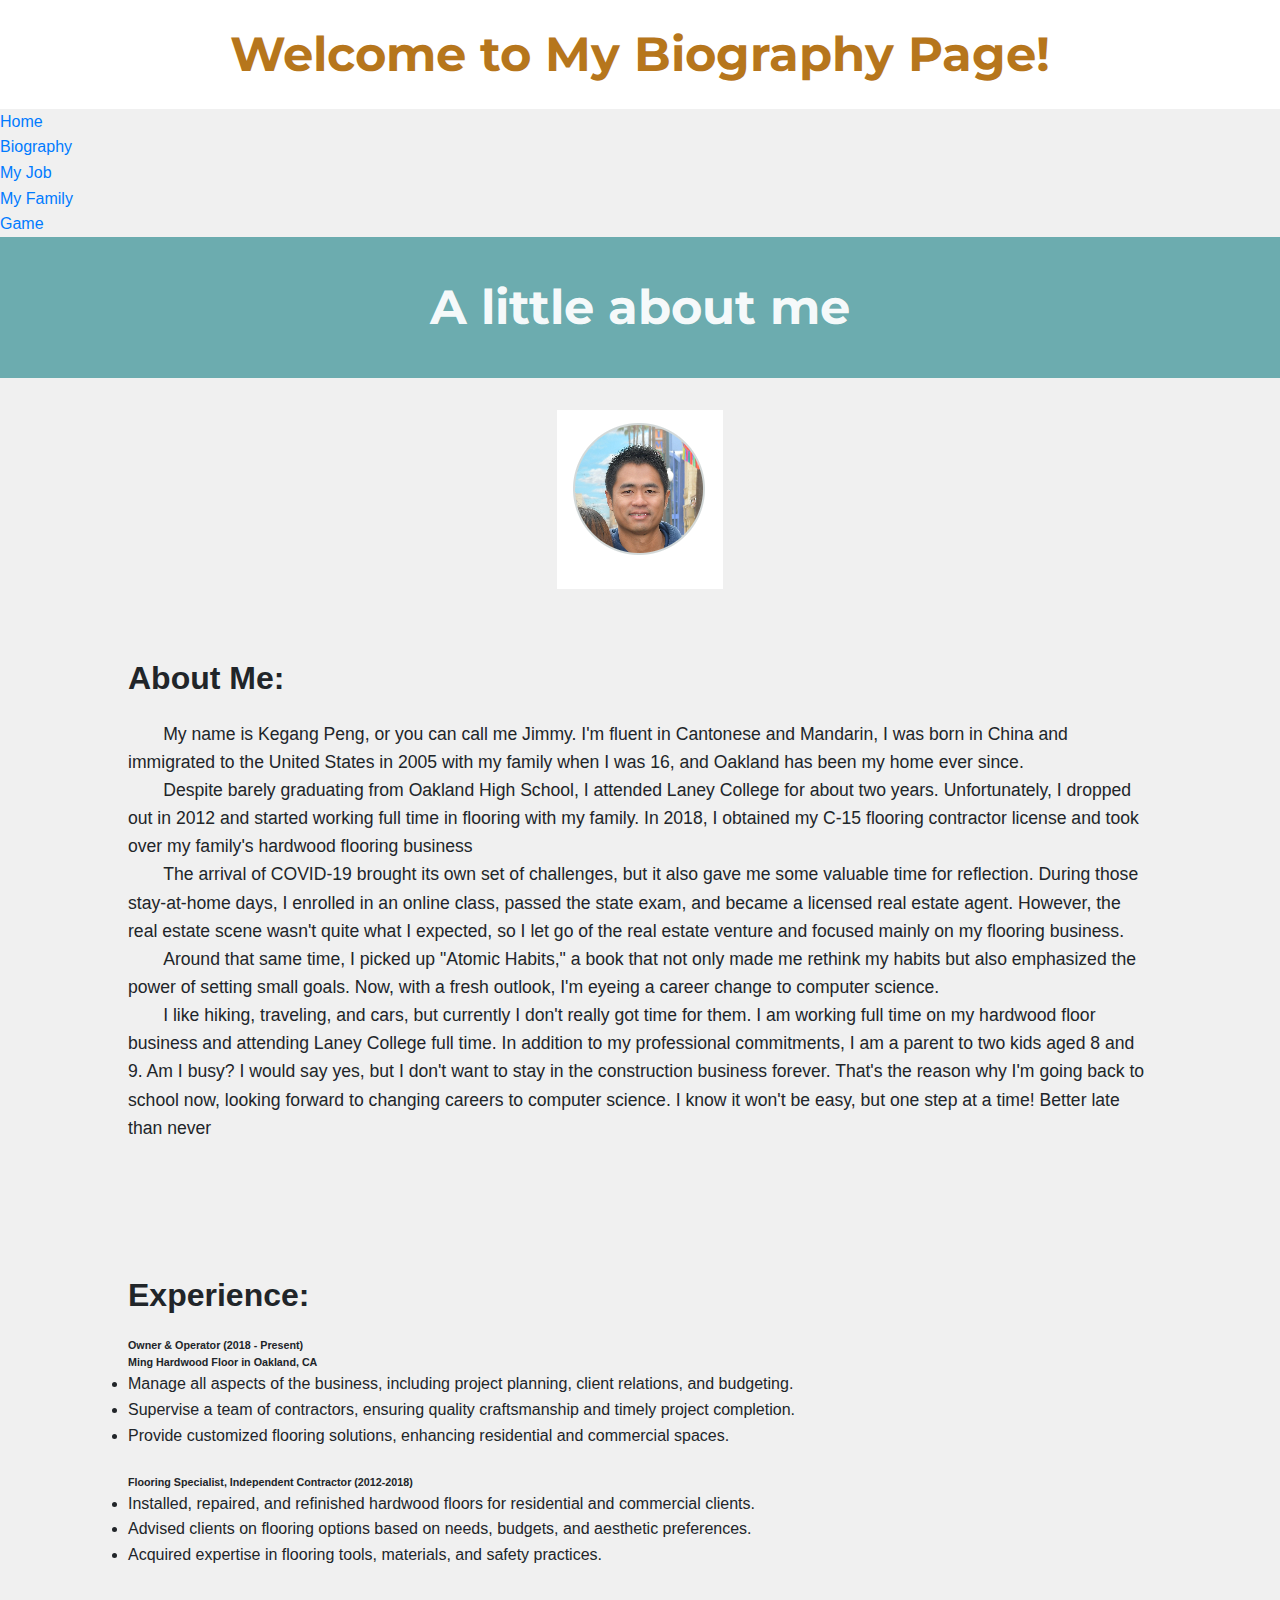
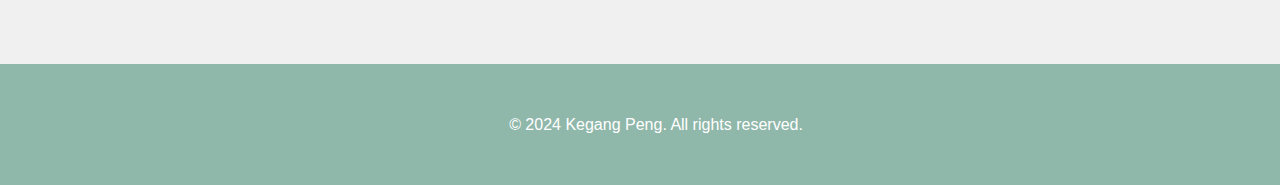
==== Installation.html @ 666d191d "fixing homepage" ====
<!DOCTYPE html>

<html lang="en">
    <head>
        <meta charset="utf-8">
        <meta name="viewport" content="width=device-width, initial-scale=1">

        <link href="https://cdn.jsdelivr.net/npm/bootstrap@5.2.3/dist/css/bootstrap.min.css" rel="stylesheet" integrity="sha384-rbsA2VBKQhggwzxH7pPCaAqO46MgnOM80zW1RWuH61DGLwZJEdK2Kadq2F9CUG65" crossorigin="anonymous">
        <script src="https://cdn.jsdelivr.net/npm/bootstrap@5.2.3/dist/js/bootstrap.bundle.min.js" integrity="sha384-kenU1KFdBIe4zVF0s0G1M5b4hcpxyD9F7jL+jjXkk+Q2h455rYXK/7HAuoJl+0I4" crossorigin="anonymous"></script>
        <link href="styles.css" rel="stylesheet">
        <title>biography</title>

        <link href="https://fonts.googleapis.com/css2?family=Montserrat:wght@500&display=swap" rel="stylesheet">

    </head>
    <body>

        <h1 class="headerColor">Welcome to My Biography Page!</h1>


        <nav aria-label="breadcrumb">
            <ol class="breadcrumb">
                <li class="breadcrumb-item"><a href="index.html#">Home</a></li>
                <li class="breadcrumb-item"><a href="#">Biography</a></li>
                <li class="breadcrumb-item"><a href="myjob.html">My Job</a></li>
                <li class="breadcrumb-item"><a href="myfamily.html">My Family</a></li>
                <li class="breadcrumb-item"><a href="game.html">Game</a></li>
            </ol>
        </nav>


        <div class="biographyHeader">
            <h1>A little about me</h1>
        </div>


        <!-- <figure class="imagepostion">
            <img src="self.png" class="figure-img img-fluid rounded" alt="...">
            <figcaption class="figure-caption text-end">A caption for the lef image.</figcaption>
        </figure> -->
        <div class="imageposition">
            <img src="self.png" alt="...">
        </div>

        <section id="intro">
            <div class="container">
                <h2>About Me:</h2>
                <p>
                    My name is Kegang Peng, or you can call me Jimmy. I'm fluent in Cantonese and Mandarin, I was born in China and immigrated to the United States in 2005 with my family when I was 16, and Oakland has been my home ever since.
                </p>

                <p>
                    Despite barely graduating from Oakland High School, I attended Laney College for about two years. Unfortunately, I dropped out in 2012 and started working full time in flooring with my family. In 2018, I obtained my C-15 flooring contractor license and took over my family's hardwood flooring business
                </p>
                <p>
                    The arrival of COVID-19 brought its own set of challenges, but it also gave me some valuable time for reflection. During those stay-at-home days, I enrolled in an online class, passed the state exam, and became a licensed real estate agent. However, the real estate scene wasn't quite what I expected, so I let go of the real estate venture and focused mainly on my flooring business.
                </p>
                <p>
                    Around that same time, I picked up "Atomic Habits," a book that not only made me rethink my habits but also emphasized the power of setting small goals. Now, with a fresh outlook, I'm eyeing a career change to computer science.
                </p>
                <p>
                    I like hiking, traveling, and cars, but currently I don't really got time for them. I am working full time on my hardwood floor business and attending Laney College full time. In addition to my professional commitments, I am a parent to two kids aged 8 and 9. Am I busy? I would say yes, but I don't want to stay in the construction business forever. That's the reason why I'm going back to school now, looking forward to changing careers to computer science. I know it won't be easy, but one step at a time! Better late than never
                </p>
            </div>
        </section>
        
        <section id="intro">
            <div class="container">
                <h2>Experience:</h2>
                <h6>Owner & Operator (2018 - Present)</h6>
                <h6>Ming Hardwood Floor in Oakland, CA </h6>
                <li>Manage all aspects of the business, including project planning, client relations, and budgeting.</li>
                <li>Supervise a team of contractors, ensuring quality craftsmanship and timely project completion.</li>
                <li>Provide customized flooring solutions, enhancing residential and commercial spaces.</li>
                <br>
                <h6>Flooring Specialist, Independent Contractor (2012-2018)</h6>
                <li>Installed, repaired, and refinished hardwood floors for residential and commercial clients.</li>
                <li>Advised clients on flooring options based on needs, budgets, and aesthetic preferences.</li>
                <li>Acquired expertise in flooring tools, materials, and safety practices.</li>
            </div>
        </section>



    </body>
    <footer>
        <div class="container">
            <p>&copy; 2024 Kegang Peng. All rights reserved.</p>
        </div>
    </footer>
</html>
---- styles.css ----
body {
    background-color: #fff;
    color: #212529;
    font-size: 1rem;
    font-weight: 400;
    line-height: 1.5;
    margin: 0;
    text-align: left;
}



.container {
    margin-left: auto;
    margin-right: auto;
    padding-left: 15px;
    padding-right: 15px;
}

.header {
    background-color: #182f67;
    color: #fff;
    margin-bottom: 2rem;
    padding: 2rem 1rem;
    text-align: center;
}
.biographyHeader {
    background-color: #6cacaf;
    color: #fffffff4;
    margin-bottom: 2rem;
    padding: 2rem 1rem;
    text-align: center;
}

.section {
    padding: 0.5rem 2rem 1rem 2rem;
}

.section:hover {
    background-color: #f5f5f5;
    transition: color 2s ease-in-out, background-color 0.15s ease-in-out;
}

h1 {
    font-family: 'Montserrat', sans-serif;
    font-size: 48px;
}

button, input[type="submit"] {
    background-color: #d9edff;
    border: 1px solid transparent;
    border-radius: 0.25rem;
    font-size: 0.95rem;
    font-weight: 400;
    line-height: 1.5;
    padding: 0.375rem 0.75rem;
    text-align: center;
    transition: color 0.15s ease-in-out, background-color 0.15s ease-in-out, border-color 0.15s ease-in-out, box-shadow 0.15s ease-in-out;
    vertical-align: middle;
}


input[type="text"] {
    line-height: 1.8;
    width: 25%;
}

input[type="text"]:hover {
    background-color: #f5f5f5;
    transition: color 2s ease-in-out, background-color 0.15s ease-in-out;
}

p
{
    text-indent: 2em;
    font-size: 1.2rem;
}


.imageposition {
    display: flex;                /* Enable Flexbox */
    justify-content: center;      /* Center horizontally */
    align-items: center;          /* Center vertically */
    width: 100%;                  /* Set width to full width */
}

.imageposition img {
    max-width: 100%;              /* Ensure the image does not overflow the container */
    height: auto;                 /* Maintain aspect ratio */
}

.video-container{
    display: flex;
    justify-content: center;
    /* align-item: center; */
}



/* Reset default browser styles */
* {
    margin: 0;
    padding: 0;
    box-sizing: border-box;
}

body {
    font-family: Arial, sans-serif;
    line-height: 1.6;
    background-color: #f0f0f0;
}

.headerColor{
    background-color: #fff;
    color: #b6761c;
    text-align: center;
    padding: 1rem 0;
}
header {
    /* background-color: #8fb7aa; */
    color: #fff;
    text-align: center;
    padding: 1rem 0;
}

header h1 {
    font-size: 2.5rem;
    margin-bottom: 0.5rem;
}

header p {
    font-size: 1.2rem;
    font-style: italic;
}

.freeestimate{
    width: 100%;
    margin: 0 auto;
    padding: 2rem 0;
    height: 300px;
    background-image: url(9.jpg);
    background-size:cover;
    /* background-repeat: no-repeat; */
    background-position: center;
    /* background-attachment: fixed; */
  
}
.container {
    width: 80%;
    margin: 0 auto;
    padding: 2rem 0;
}

section {
    padding: 2rem 0;
}

section h2 {
    font-size: 2rem;
    margin-bottom: 1rem;
}

section p, section ul {
    font-size: 1.1rem;
}

ul {
    list-style-type: none;
}

footer {
    background-color: #8fb7aa;
    color: #fff;
    text-align: center;
    padding: 1rem 0;
    margin-top: 2rem;
}

footer p {
    font-size: 1rem;
}

a {
    color: #007bff; /* Link color */
    text-decoration: none;
}

a:hover {
    text-decoration: underline;
}
.center{
    display: flex;
    justify-content: center;
    align-items: center;
}
.scoretable{
    border: 1px solid rgb(240, 12, 27);
    margin-right: 10%;
}

#scoretable table, th, td {
    border:1px solid blue;
    padding: 3px;
    align-items: center;
    text-align: center;
}

#rock, #paper, #scissor{
    background-color:aquamarine;
}

#pc{
    background-color: rgb(245, 238, 148);
}

#expert{
    color: #9f7234;
    text-align: center;
}
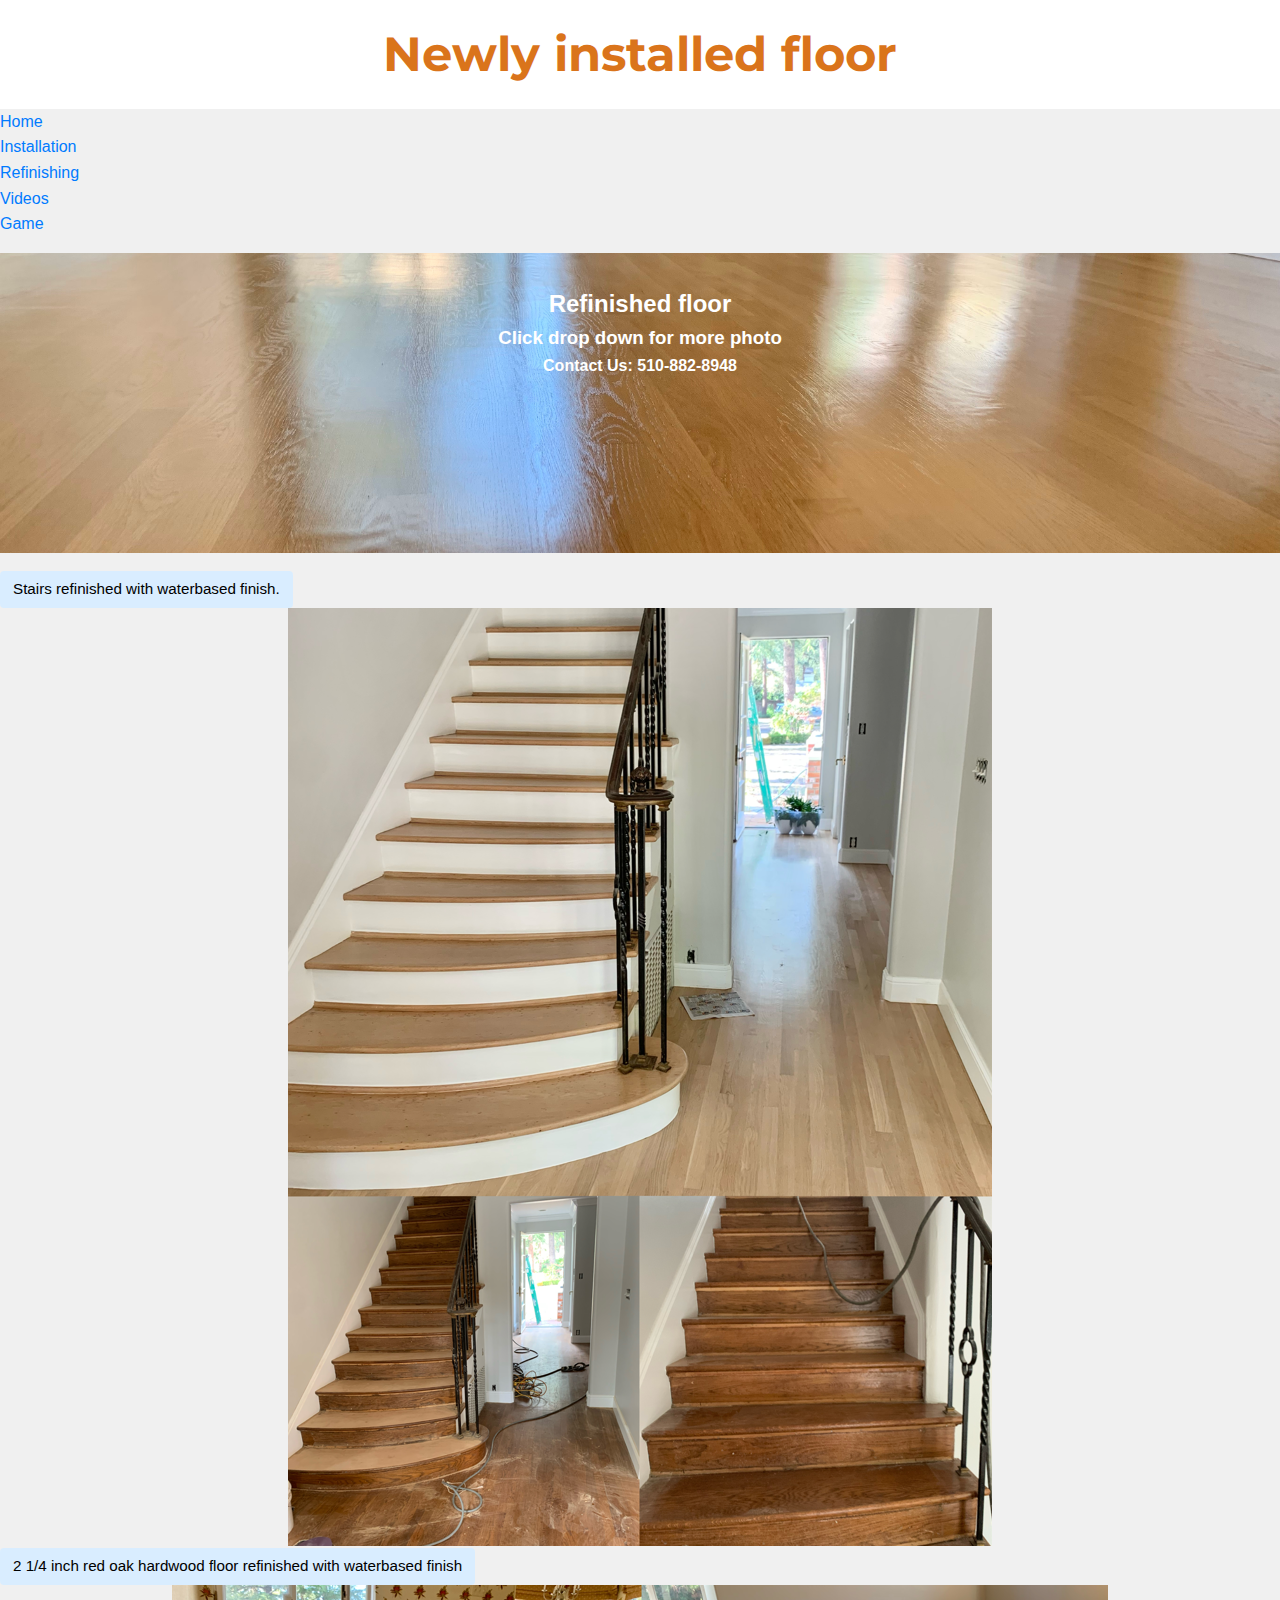
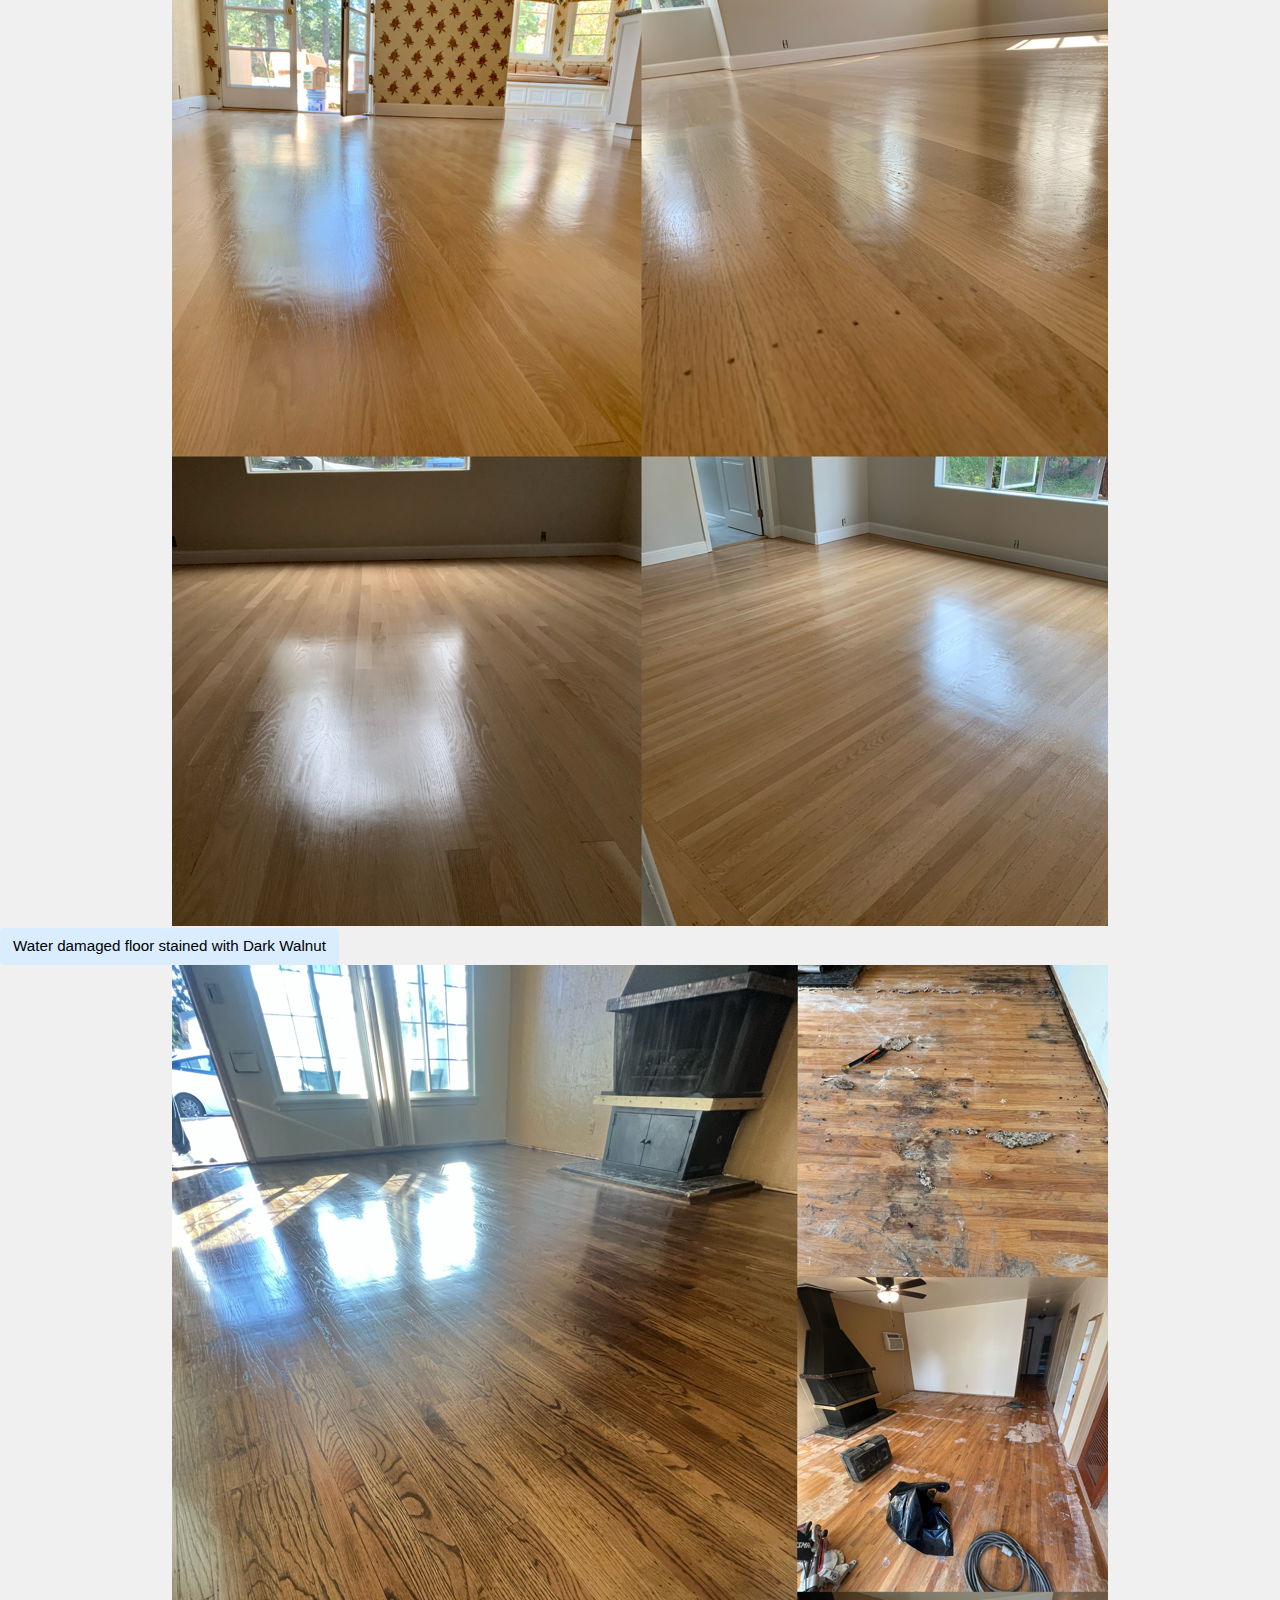
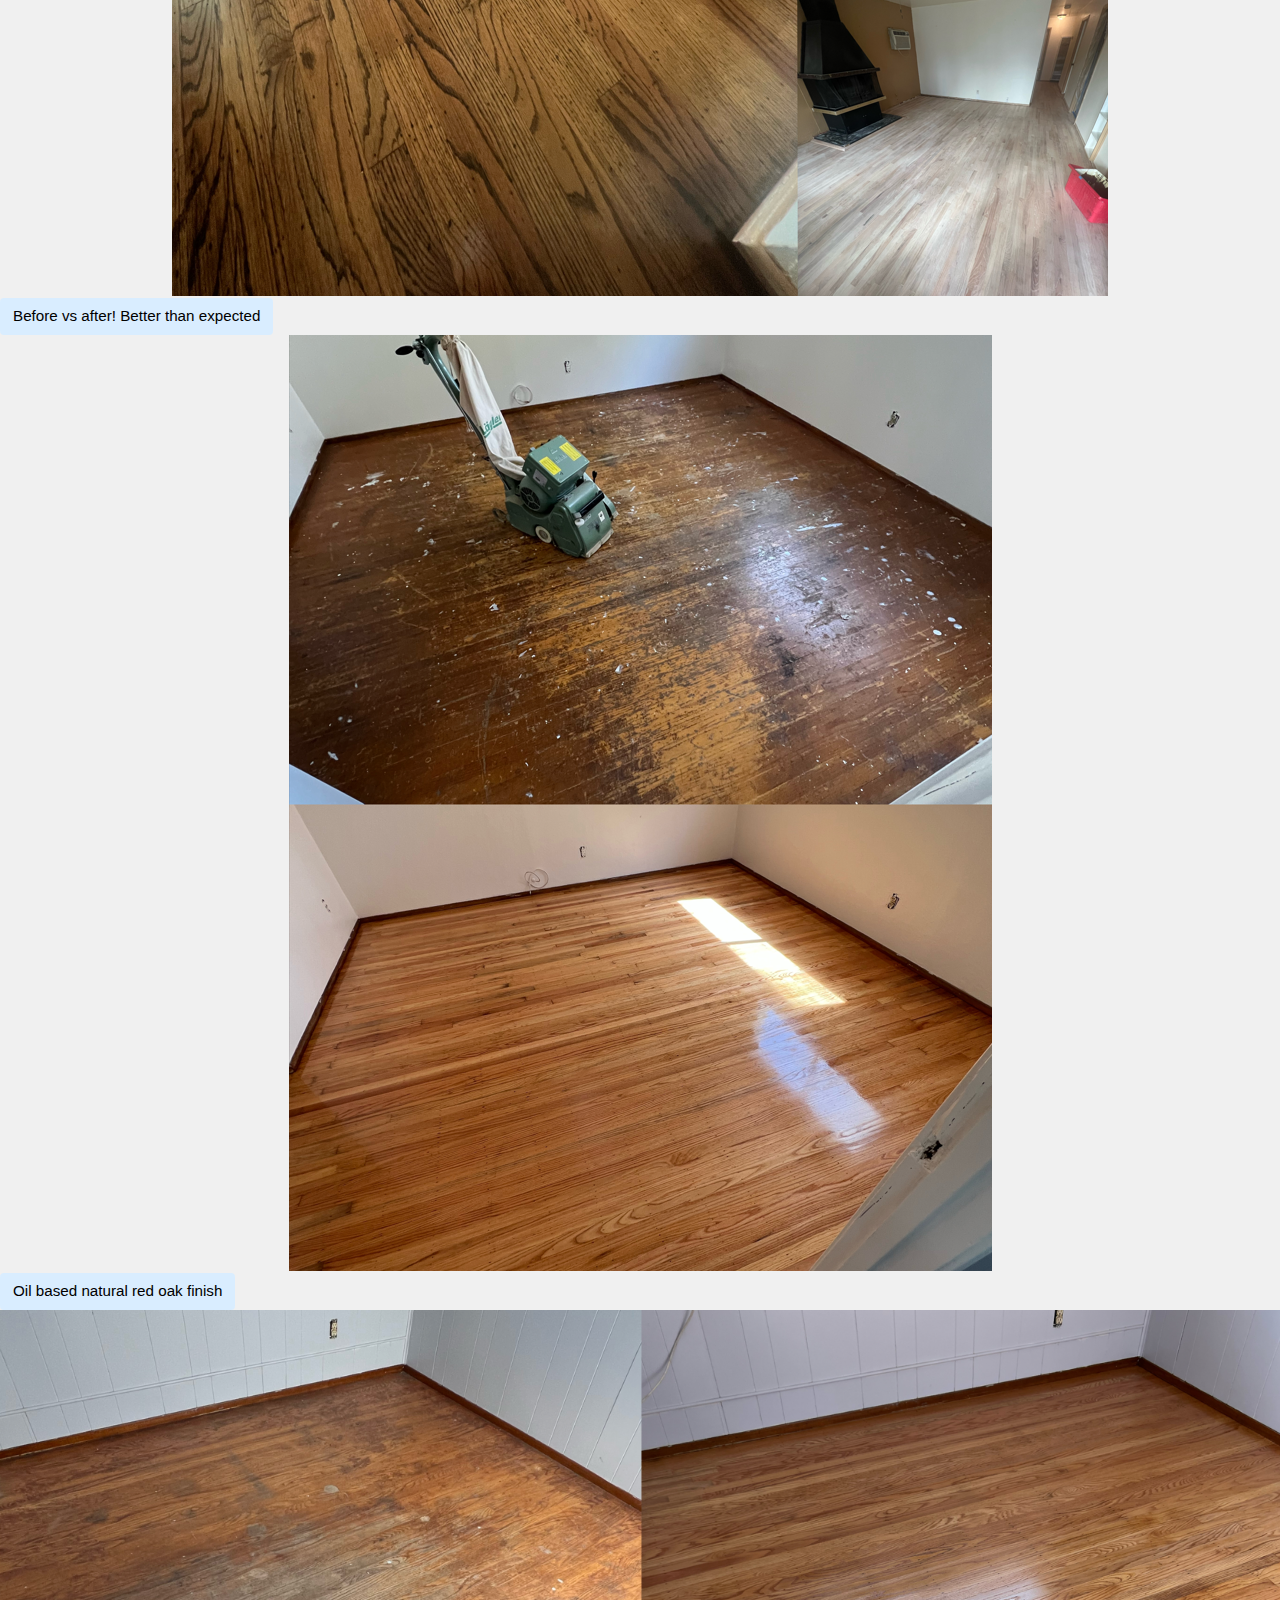
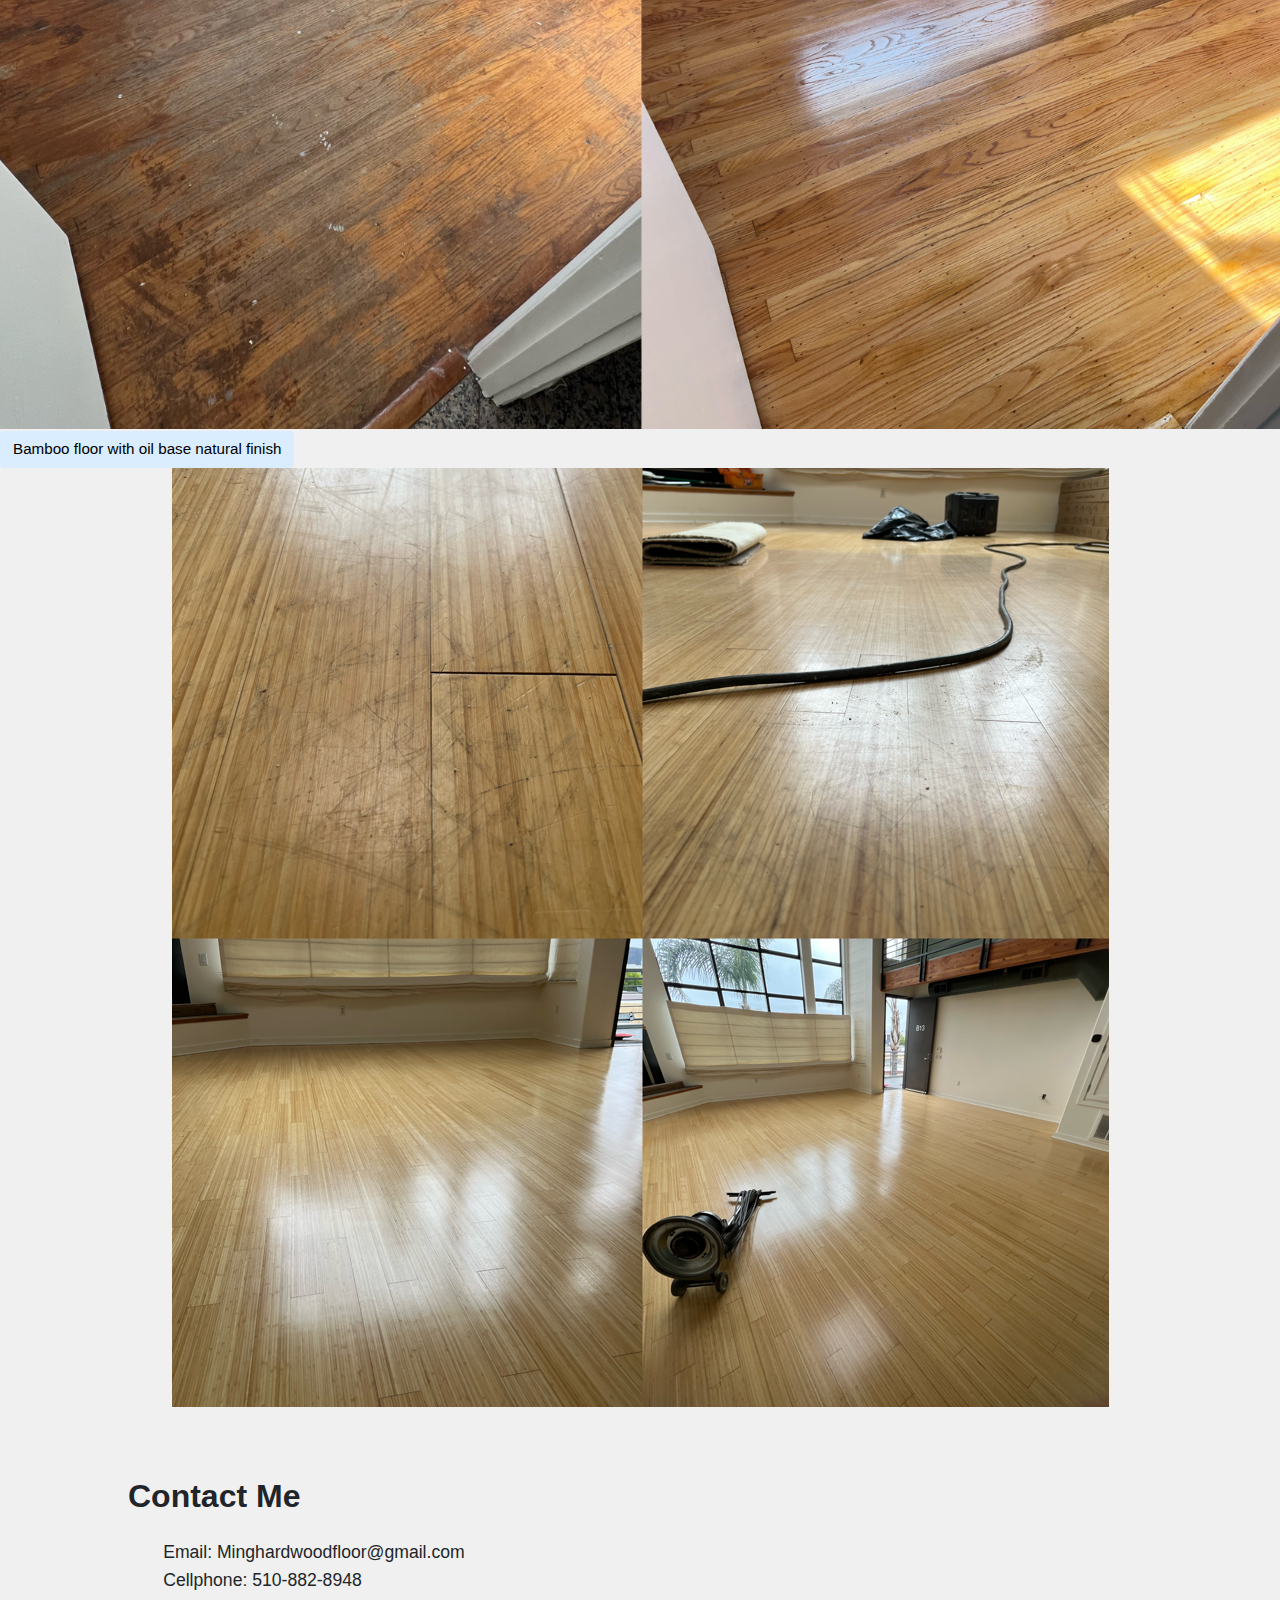
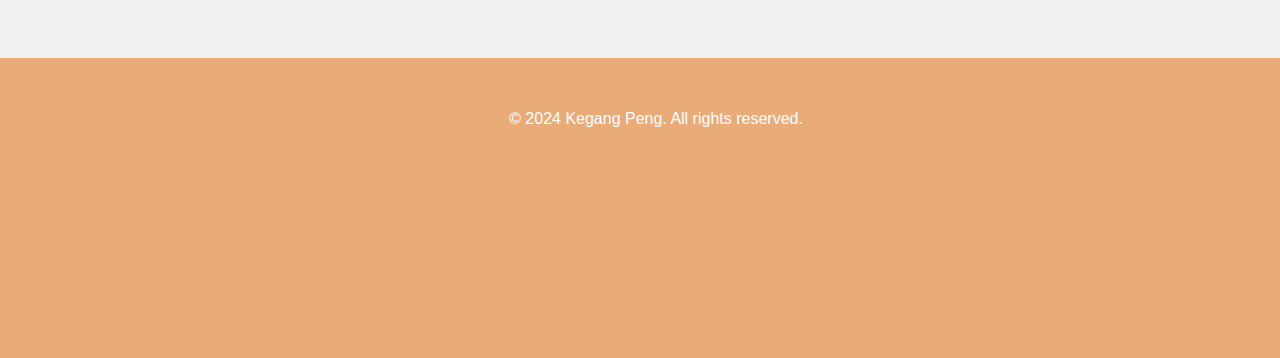
==== commit 71b87d3e: "fixing Install, refinish page" ====
--- a/Installation.html
+++ b/Installation.html
@@ -8,84 +8,140 @@
         <link href="https://cdn.jsdelivr.net/npm/bootstrap@5.2.3/dist/css/bootstrap.min.css" rel="stylesheet" integrity="sha384-rbsA2VBKQhggwzxH7pPCaAqO46MgnOM80zW1RWuH61DGLwZJEdK2Kadq2F9CUG65" crossorigin="anonymous">
         <script src="https://cdn.jsdelivr.net/npm/bootstrap@5.2.3/dist/js/bootstrap.bundle.min.js" integrity="sha384-kenU1KFdBIe4zVF0s0G1M5b4hcpxyD9F7jL+jjXkk+Q2h455rYXK/7HAuoJl+0I4" crossorigin="anonymous"></script>
         <link href="styles.css" rel="stylesheet">
-        <title>biography</title>
+        <title>Installation</title>
 
         <link href="https://fonts.googleapis.com/css2?family=Montserrat:wght@500&display=swap" rel="stylesheet">
 
     </head>
     <body>
 
-        <h1 class="headerColor">Welcome to My Biography Page!</h1>
+        <h1 class="headerColor">Newly installed floor</h1>
 
 
         <nav aria-label="breadcrumb">
             <ol class="breadcrumb">
-                <li class="breadcrumb-item"><a href="index.html#">Home</a></li>
-                <li class="breadcrumb-item"><a href="#">Biography</a></li>
-                <li class="breadcrumb-item"><a href="myjob.html">My Job</a></li>
-                <li class="breadcrumb-item"><a href="myfamily.html">My Family</a></li>
-                <li class="breadcrumb-item"><a href="game.html">Game</a></li>
+              <li class="breadcrumb-item"><a href="index.html#">Home</a></li>
+              <li class="breadcrumb-item"><a href="#">Installation</a></li>
+              <li class="breadcrumb-item"><a href="Refinishing.html">Refinishing</a></li>
+              <li class="breadcrumb-item"><a href="videos.html">Videos</a></li>
+              <li class="breadcrumb-item"><a href="game.html">Game</a></li>
             </ol>
         </nav>
 
+        <header>
+          <div class = "freeestimate">
+            <h2>Refinished floor</h2>
+            <h3>Click drop down for more photo</h3>
+            <h4>Contact Us: 510-882-8948</h4>
+          </div>
 
-        <div class="biographyHeader">
-            <h1>A little about me</h1>
-        </div>
+    </header>
+
+        <div class="accordion" id="accordionExample">
+            <div class="accordion-item">
+              <h2 class="accordion-header" id="headingOne">
+                <button class="accordion-button" type="button" data-bs-toggle="collapse" data-bs-target="#collapseOne" aria-expanded="true" aria-controls="collapseOne">
+                  Stairs refinished with waterbased finish.
+                </button>
+              </h2>
+              <div id="collapseOne" class="accordion-collapse collapse show" aria-labelledby="headingOne" data-bs-parent="#accordionExample">
+                <div class="accordion-body">
+                    <div class="imageposition">
+                        <img src="6.png" alt="...">
+                    </div>
+                </div>
+              </div>
+            </div>
+            <div class="accordion-item">
+              <h2 class="accordion-header" id="headingTwo">
+                <button class="accordion-button collapsed" type="button" data-bs-toggle="collapse" data-bs-target="#collapseTwo" aria-expanded="false" aria-controls="collapseTwo">
+                  2 1/4 inch red oak hardwood floor refinished with waterbased finish
+                </button>
+              </h2>
+              <div id="collapseTwo" class="accordion-collapse collapse" aria-labelledby="headingTwo" data-bs-parent="#accordionExample">
+                <div class="accordion-body">
+                    <div class="imageposition">
+                        <img src="5.png" alt="...">
+                    </div>
+                </div>
+              </div>
+            </div>
+            <div class="accordion-item">
+              <h2 class="accordion-header" id="headingThree">
+                <button class="accordion-button collapsed" type="button" data-bs-toggle="collapse" data-bs-target="#collapseThree" aria-expanded="false" aria-controls="collapseThree">
+                  Water damaged floor stained with Dark Walnut
+                </button>
+              </h2>
+              <div id="collapseThree" class="accordion-collapse collapse" aria-labelledby="headingThree" data-bs-parent="#accordionExample">
+                <div class="accordion-body">
+                    <div class="imageposition">
+                        <img src="4.png" alt="...">
+                    </div>
+                 </div>
+              </div>
+            </div>
+            <div class="accordion-item">
+                <h2 class="accordion-header" id="headingFour">
+                  <button class="accordion-button collapsed" type="button" data-bs-toggle="collapse" data-bs-target="#collapseFour" aria-expanded="false" aria-controls="collapseFour">
+                    Before vs after! Better than expected
+                  </button>
+                </h2>
+                <div id="collapseFour" class="accordion-collapse collapse" aria-labelledby="headingFour" data-bs-parent="#accordionExample">
+                  <div class="accordion-body">
+                      <div class="imageposition">
+                          <img src="3.png" alt="...">
+                      </div>
+                  </div>
+                </div>
+              </div>
+              <div class="accordion-item">
+                <h2 class="accordion-header" id="headingFive">
+                  <button class="accordion-button collapsed" type="button" data-bs-toggle="collapse" data-bs-target="#collapseFive" aria-expanded="false" aria-controls="collapseFive">
+                    Oil based natural red oak finish
+                  </button>
+                </h2>
+                <div id="collapseFive" class="accordion-collapse collapse" aria-labelledby="headingFive" data-bs-parent="#accordionExample">
+                  <div class="accordion-body">
+                      <div class="imageposition">
+                          <img src="2.png" alt="...">
+                      </div>
+                  </div>
+                </div>
+              </div>
+              <div class="accordion-item">
+                <h2 class="accordion-header" id="headingSix">
+                  <button class="accordion-button collapsed" type="button" data-bs-toggle="collapse" data-bs-target="#collapseSix" aria-expanded="false" aria-controls="collapseSix">
+                    Bamboo floor with oil base natural finish
+                  </button>
+                </h2>
+                <div id="collapseSix" class="accordion-collapse collapse" aria-labelledby="headingSix" data-bs-parent="#accordionExample">
+                  <div class="accordion-body">
+                      <div class="imageposition">
+                          <img src="1.png" alt="...">
+                      </div>
+                   </div>
+                </div>
+              </div>
+          </div>
 
 
-        <!-- <figure class="imagepostion">
-            <img src="self.png" class="figure-img img-fluid rounded" alt="...">
-            <figcaption class="figure-caption text-end">A caption for the lef image.</figcaption>
-        </figure> -->
-        <div class="imageposition">
-            <img src="self.png" alt="...">
-        </div>
-
-        <section id="intro">
-            <div class="container">
-                <h2>About Me:</h2>
-                <p>
-                    My name is Kegang Peng, or you can call me Jimmy. I'm fluent in Cantonese and Mandarin, I was born in China and immigrated to the United States in 2005 with my family when I was 16, and Oakland has been my home ever since.
-                </p>
-
-                <p>
-                    Despite barely graduating from Oakland High School, I attended Laney College for about two years. Unfortunately, I dropped out in 2012 and started working full time in flooring with my family. In 2018, I obtained my C-15 flooring contractor license and took over my family's hardwood flooring business
-                </p>
-                <p>
-                    The arrival of COVID-19 brought its own set of challenges, but it also gave me some valuable time for reflection. During those stay-at-home days, I enrolled in an online class, passed the state exam, and became a licensed real estate agent. However, the real estate scene wasn't quite what I expected, so I let go of the real estate venture and focused mainly on my flooring business.
-                </p>
-                <p>
-                    Around that same time, I picked up "Atomic Habits," a book that not only made me rethink my habits but also emphasized the power of setting small goals. Now, with a fresh outlook, I'm eyeing a career change to computer science.
-                </p>
-                <p>
-                    I like hiking, traveling, and cars, but currently I don't really got time for them. I am working full time on my hardwood floor business and attending Laney College full time. In addition to my professional commitments, I am a parent to two kids aged 8 and 9. Am I busy? I would say yes, but I don't want to stay in the construction business forever. That's the reason why I'm going back to school now, looking forward to changing careers to computer science. I know it won't be easy, but one step at a time! Better late than never
-                </p>
-            </div>
-        </section>
-        
-        <section id="intro">
-            <div class="container">
-                <h2>Experience:</h2>
-                <h6>Owner & Operator (2018 - Present)</h6>
-                <h6>Ming Hardwood Floor in Oakland, CA </h6>
-                <li>Manage all aspects of the business, including project planning, client relations, and budgeting.</li>
-                <li>Supervise a team of contractors, ensuring quality craftsmanship and timely project completion.</li>
-                <li>Provide customized flooring solutions, enhancing residential and commercial spaces.</li>
-                <br>
-                <h6>Flooring Specialist, Independent Contractor (2012-2018)</h6>
-                <li>Installed, repaired, and refinished hardwood floors for residential and commercial clients.</li>
-                <li>Advised clients on flooring options based on needs, budgets, and aesthetic preferences.</li>
-                <li>Acquired expertise in flooring tools, materials, and safety practices.</li>
-            </div>
-        </section>
-
-
+        <!-- <div class="imageposition">
+            <img src="1.png" alt="...">
+        </div> -->
+      <section id="contact">
+          <div class="container">
+            <h2>Contact Me</h2>
+            <p>Email: Minghardwoodfloor@gmail.com</p>
+            <p>Cellphone: 510-882-8948</p>
+          </div>
+      </section>
 
     </body>
+
     <footer>
-        <div class="container">
-            <p>&copy; 2024 Kegang Peng. All rights reserved.</p>
-        </div>
-    </footer>
+      <div class="container">
+          <p>&copy; 2024 Kegang Peng. All rights reserved.</p>
+      </div>
+  </footer>
+
 </html>
--- a/styles.css
+++ b/styles.css
@@ -25,7 +25,7 @@
     text-align: center;
 }
 .biographyHeader {
-    background-color: #6cacaf;
+    background-color: rgb(218, 116, 27);
     color: #fffffff4;
     margin-bottom: 2rem;
     padding: 2rem 1rem;
@@ -77,6 +77,7 @@
 }
 
 
+
 .imageposition {
     display: flex;                /* Enable Flexbox */
     justify-content: center;      /* Center horizontally */
@@ -87,50 +88,6 @@
 .imageposition img {
     max-width: 100%;              /* Ensure the image does not overflow the container */
     height: auto;                 /* Maintain aspect ratio */
-}
-
-.video-container{
-    display: flex;
-    justify-content: center;
-    /* align-item: center; */
-}
-
-
-
-/* Reset default browser styles */
-* {
-    margin: 0;
-    padding: 0;
-    box-sizing: border-box;
-}
-
-body {
-    font-family: Arial, sans-serif;
-    line-height: 1.6;
-    background-color: #f0f0f0;
-}
-
-.headerColor{
-    background-color: #fff;
-    color: #b6761c;
-    text-align: center;
-    padding: 1rem 0;
-}
-header {
-    /* background-color: #8fb7aa; */
-    color: #fff;
-    text-align: center;
-    padding: 1rem 0;
-}
-
-header h1 {
-    font-size: 2.5rem;
-    margin-bottom: 0.5rem;
-}
-
-header p {
-    font-size: 1.2rem;
-    font-style: italic;
 }
 
 .freeestimate{
@@ -145,6 +102,51 @@
     /* background-attachment: fixed; */
   
 }
+.video-container{
+    display: flex;
+    justify-content: center;
+    /* align-item: center; */
+}
+
+
+
+/* Reset default browser styles */
+* {
+    margin: 0;
+    padding: 0;
+    box-sizing: border-box;
+}
+
+body {
+    font-family: Arial, sans-serif;
+    line-height: 1.6;
+    background-color: #f0f0f0;
+}
+
+.headerColor{
+    background-color: #fff;
+    color: rgb(218, 116, 27);
+    text-align: center;
+    padding: 1rem 0;
+}
+header {
+    /* background-color: #8fb7aa; */
+    color: #fff;
+    text-align: center;
+    padding: 1rem 0;
+}
+
+header h1 {
+    font-size: 2.5rem;
+    margin-bottom: 0.5rem;
+}
+
+header p {
+    font-size: 1.2rem;
+    font-style: italic;
+}
+
+
 .container {
     width: 80%;
     margin: 0 auto;
@@ -169,11 +171,19 @@
 }
 
 footer {
-    background-color: #8fb7aa;
+    background-color: #e9ab78;
     color: #fff;
     text-align: center;
     padding: 1rem 0;
     margin-top: 2rem;
+
+    width: 100%;
+    margin: 0 auto;
+    height: 300px;
+    background-image: url(10.png);
+    background-size:cover;
+    /* background-repeat: no-repeat; */
+    background-position: center;
 }
 
 footer p {
@@ -214,6 +224,6 @@
 }
 
 #expert{
-    color: #9f7234;
-    text-align: center;
-}
+    color: rgb(218, 116, 27);
+    text-align: center;
+}
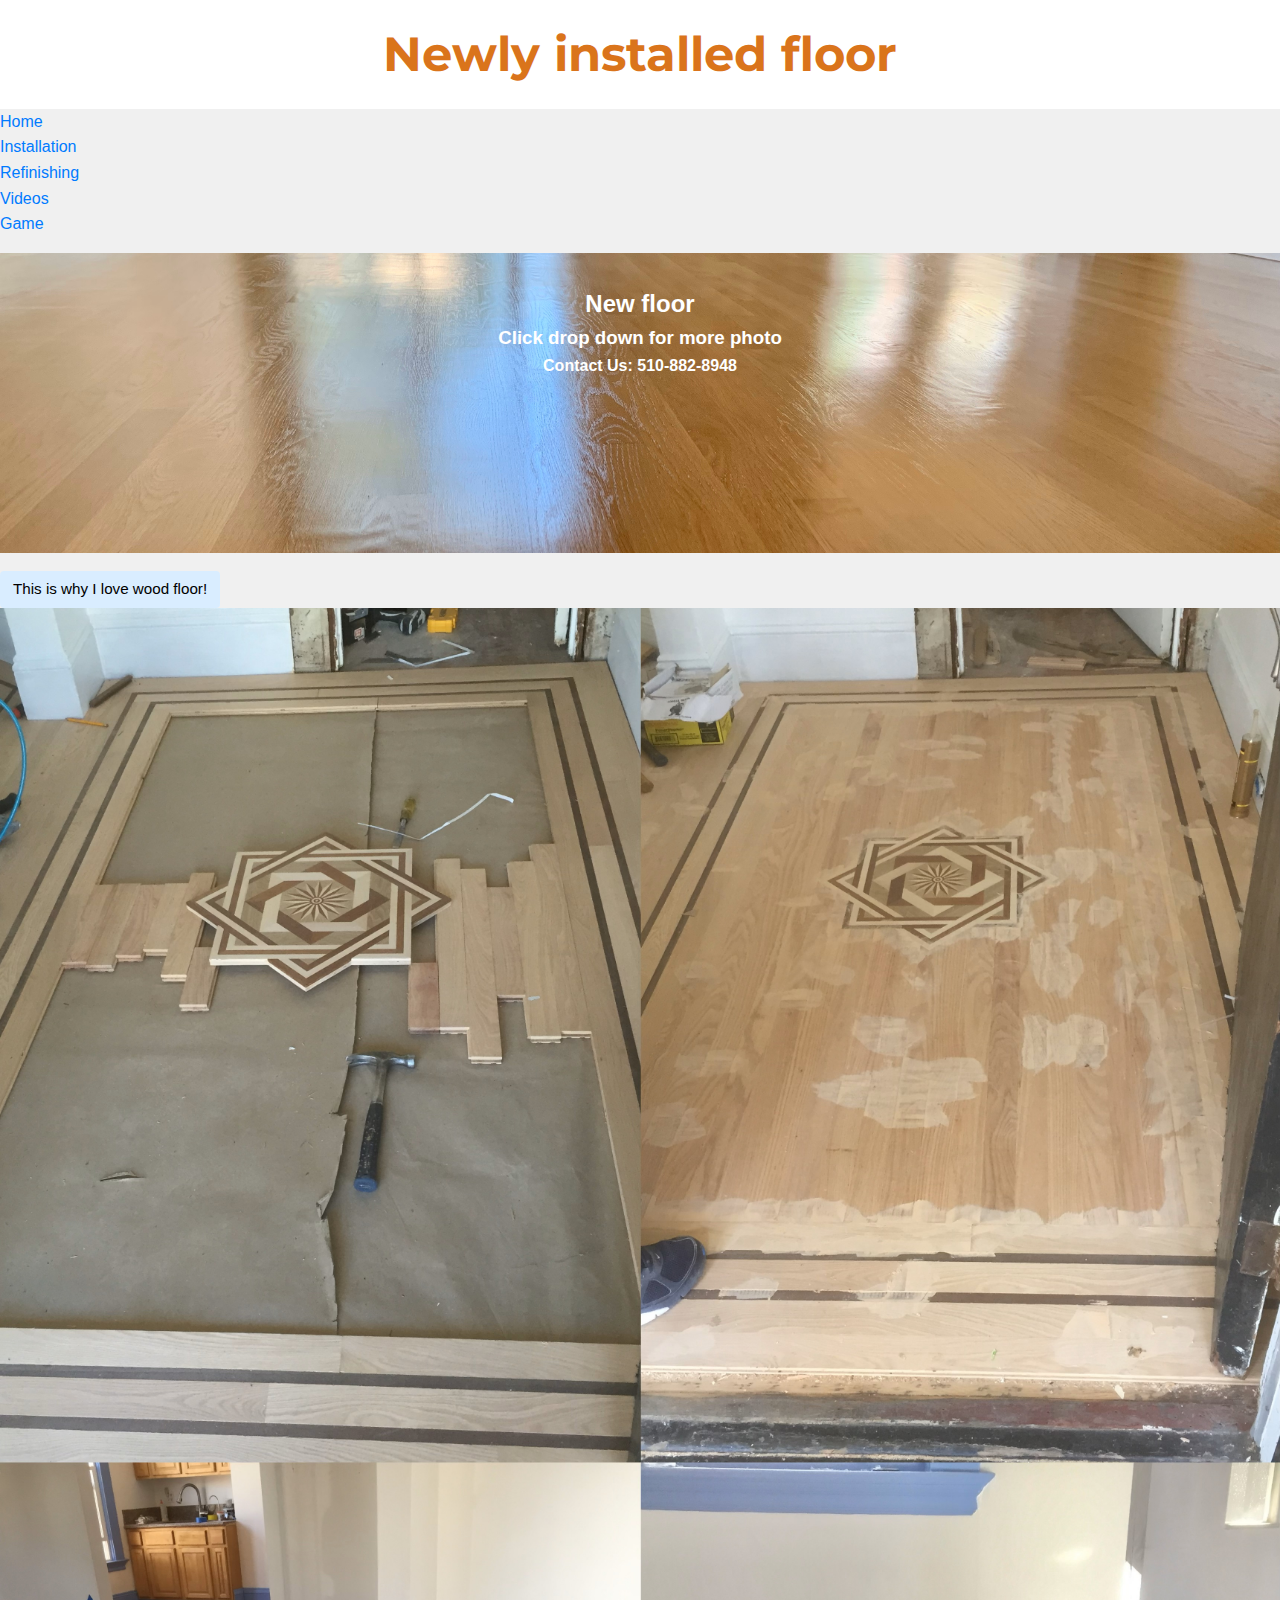
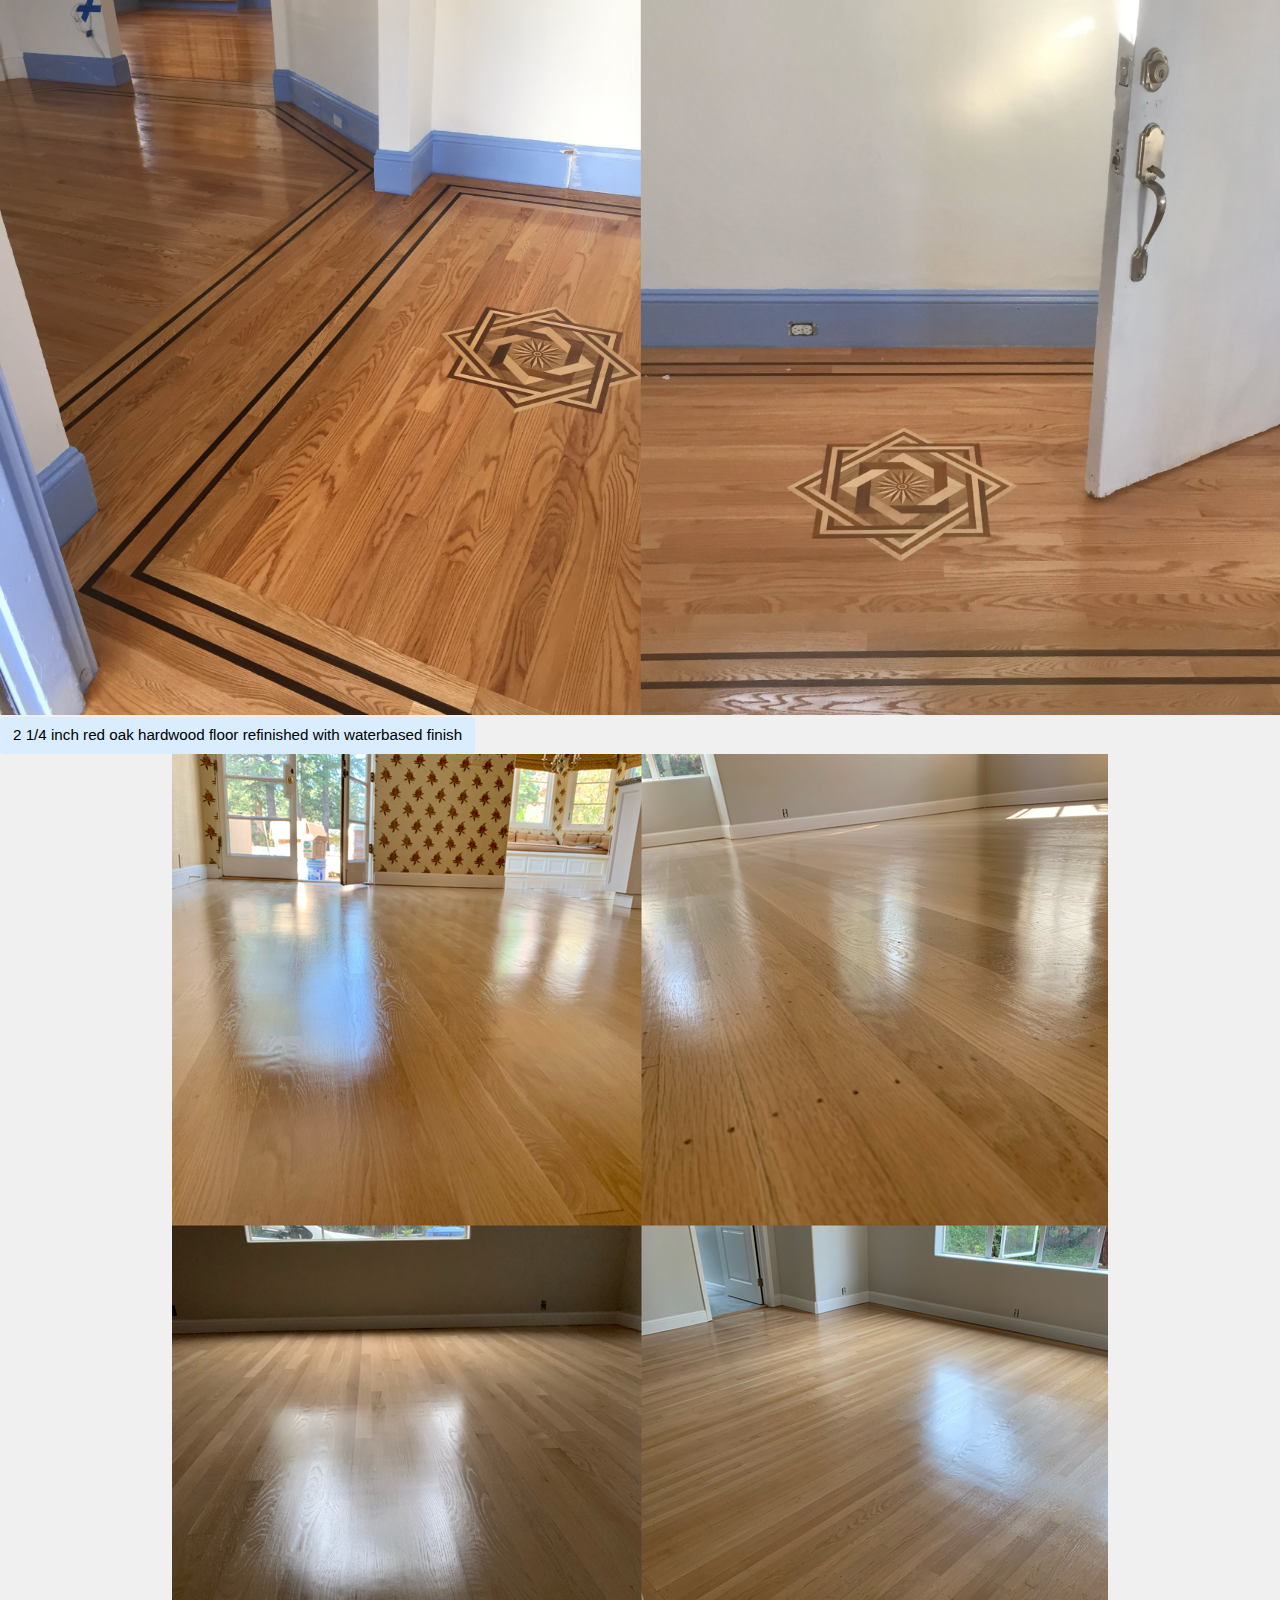
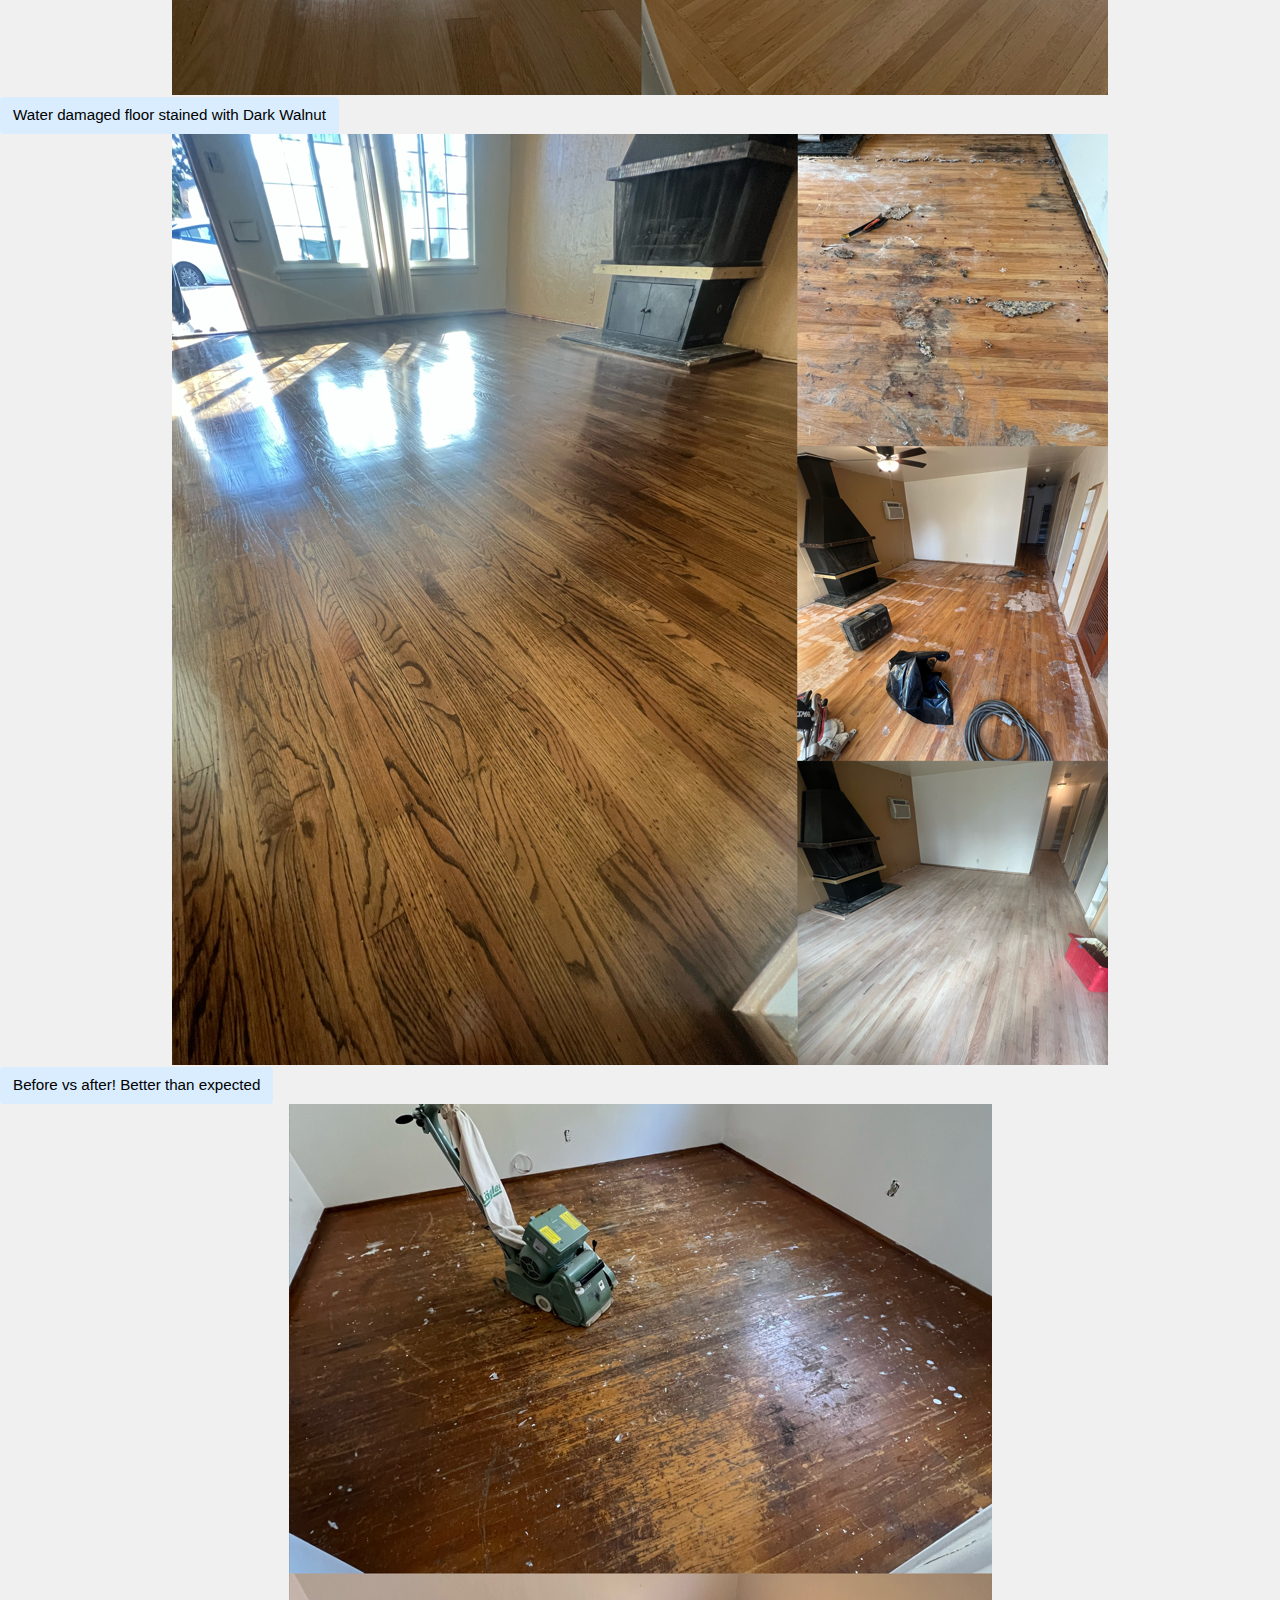
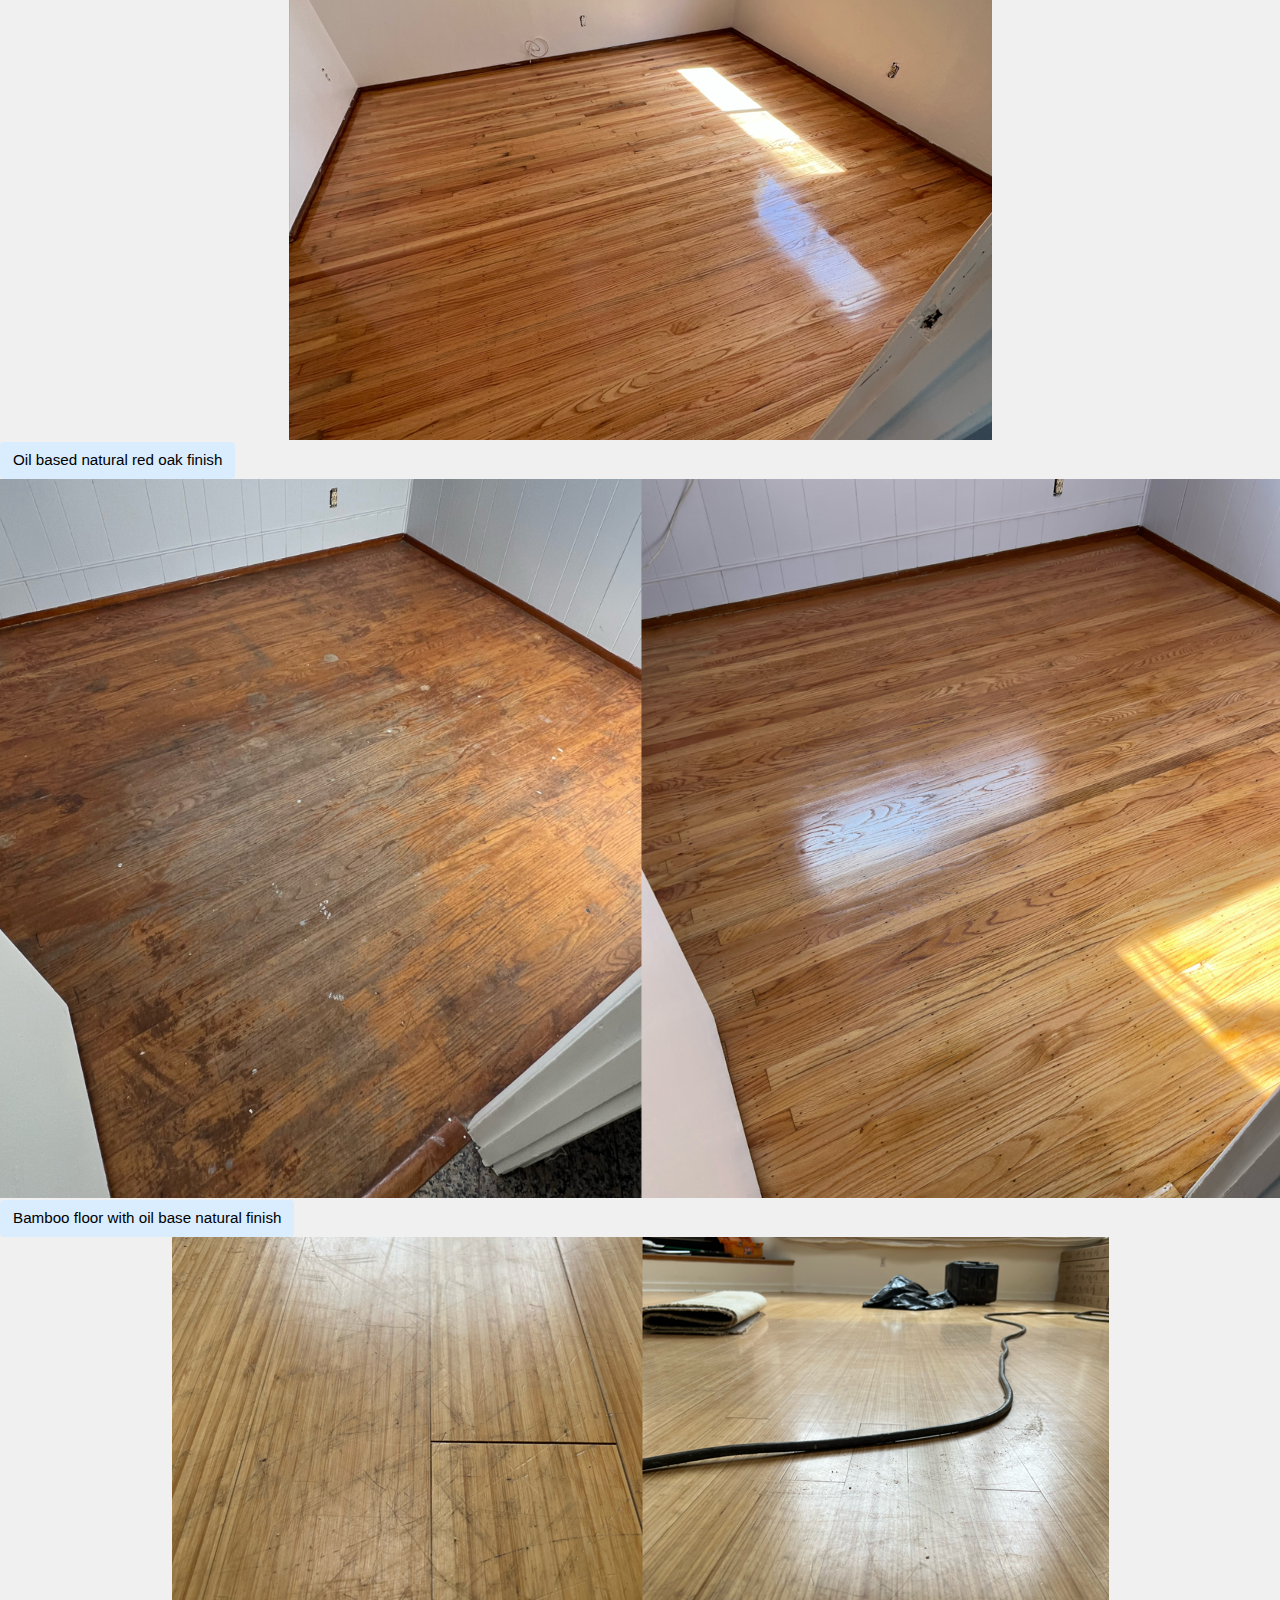
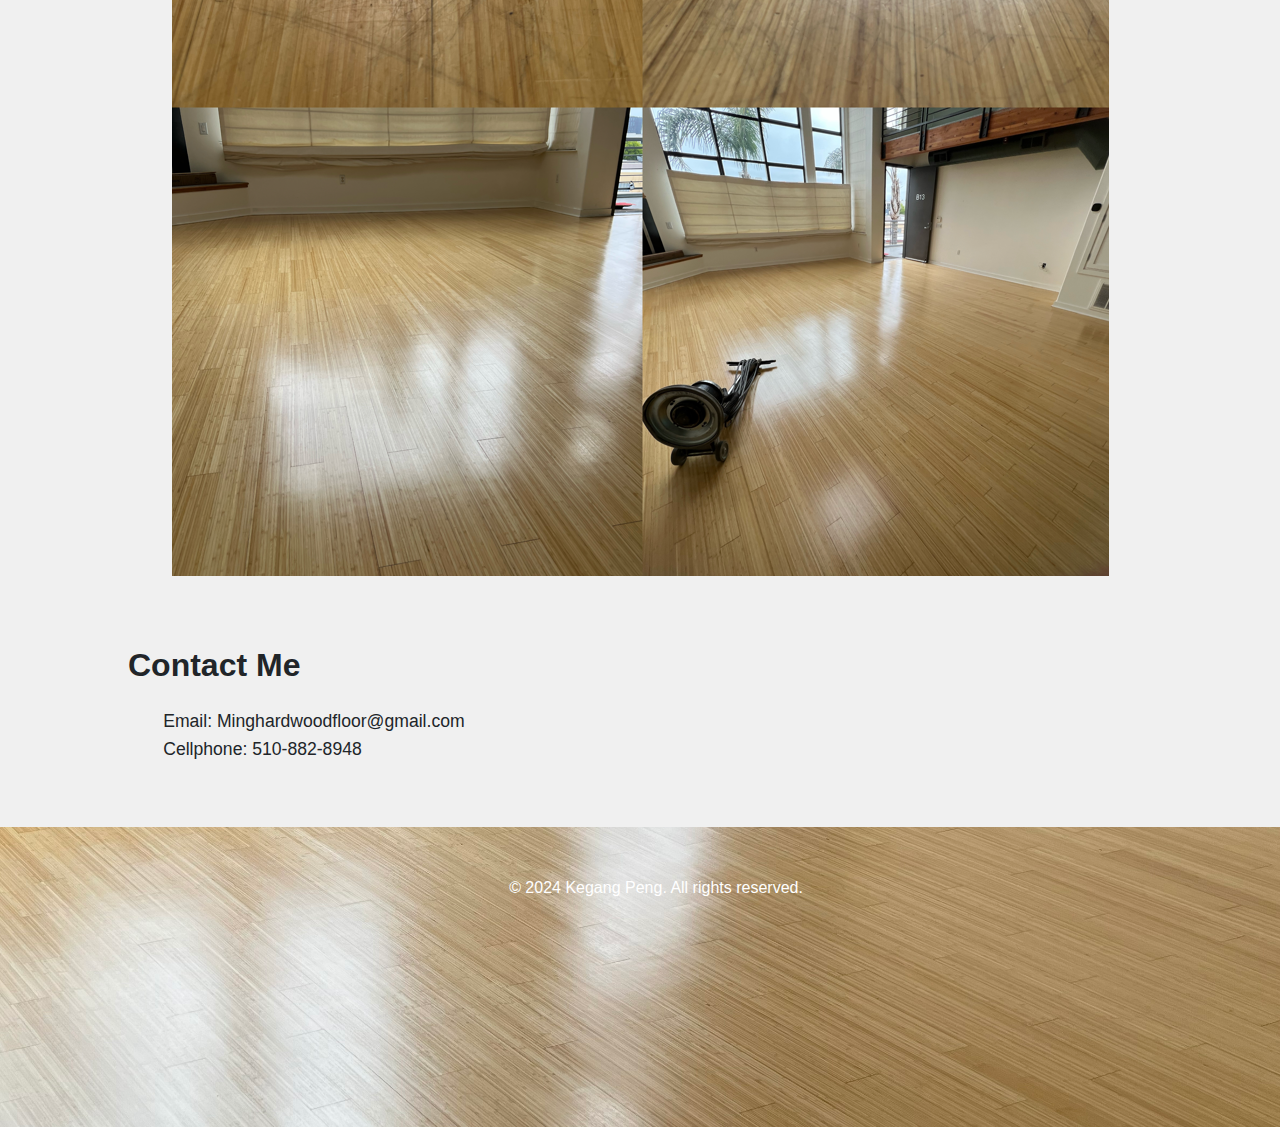
==== commit 51fdb962: "12/23/2024 fixing installation" ====
--- a/Installation.html
+++ b/Installation.html
@@ -30,7 +30,7 @@
 
         <header>
           <div class = "freeestimate">
-            <h2>Refinished floor</h2>
+            <h2>New floor</h2>
             <h3>Click drop down for more photo</h3>
             <h4>Contact Us: 510-882-8948</h4>
           </div>
@@ -41,13 +41,13 @@
             <div class="accordion-item">
               <h2 class="accordion-header" id="headingOne">
                 <button class="accordion-button" type="button" data-bs-toggle="collapse" data-bs-target="#collapseOne" aria-expanded="true" aria-controls="collapseOne">
-                  Stairs refinished with waterbased finish.
+                  This is why I love wood floor!
                 </button>
               </h2>
               <div id="collapseOne" class="accordion-collapse collapse show" aria-labelledby="headingOne" data-bs-parent="#accordionExample">
                 <div class="accordion-body">
                     <div class="imageposition">
-                        <img src="6.png" alt="...">
+                        <img src="install11.jpg" alt="...">
                     </div>
                 </div>
               </div>
--- a/styles.css
+++ b/styles.css
@@ -180,7 +180,7 @@
     width: 100%;
     margin: 0 auto;
     height: 300px;
-    background-image: url(10.png);
+    background-image: url(10.jpg);
     background-size:cover;
     /* background-repeat: no-repeat; */
     background-position: center;
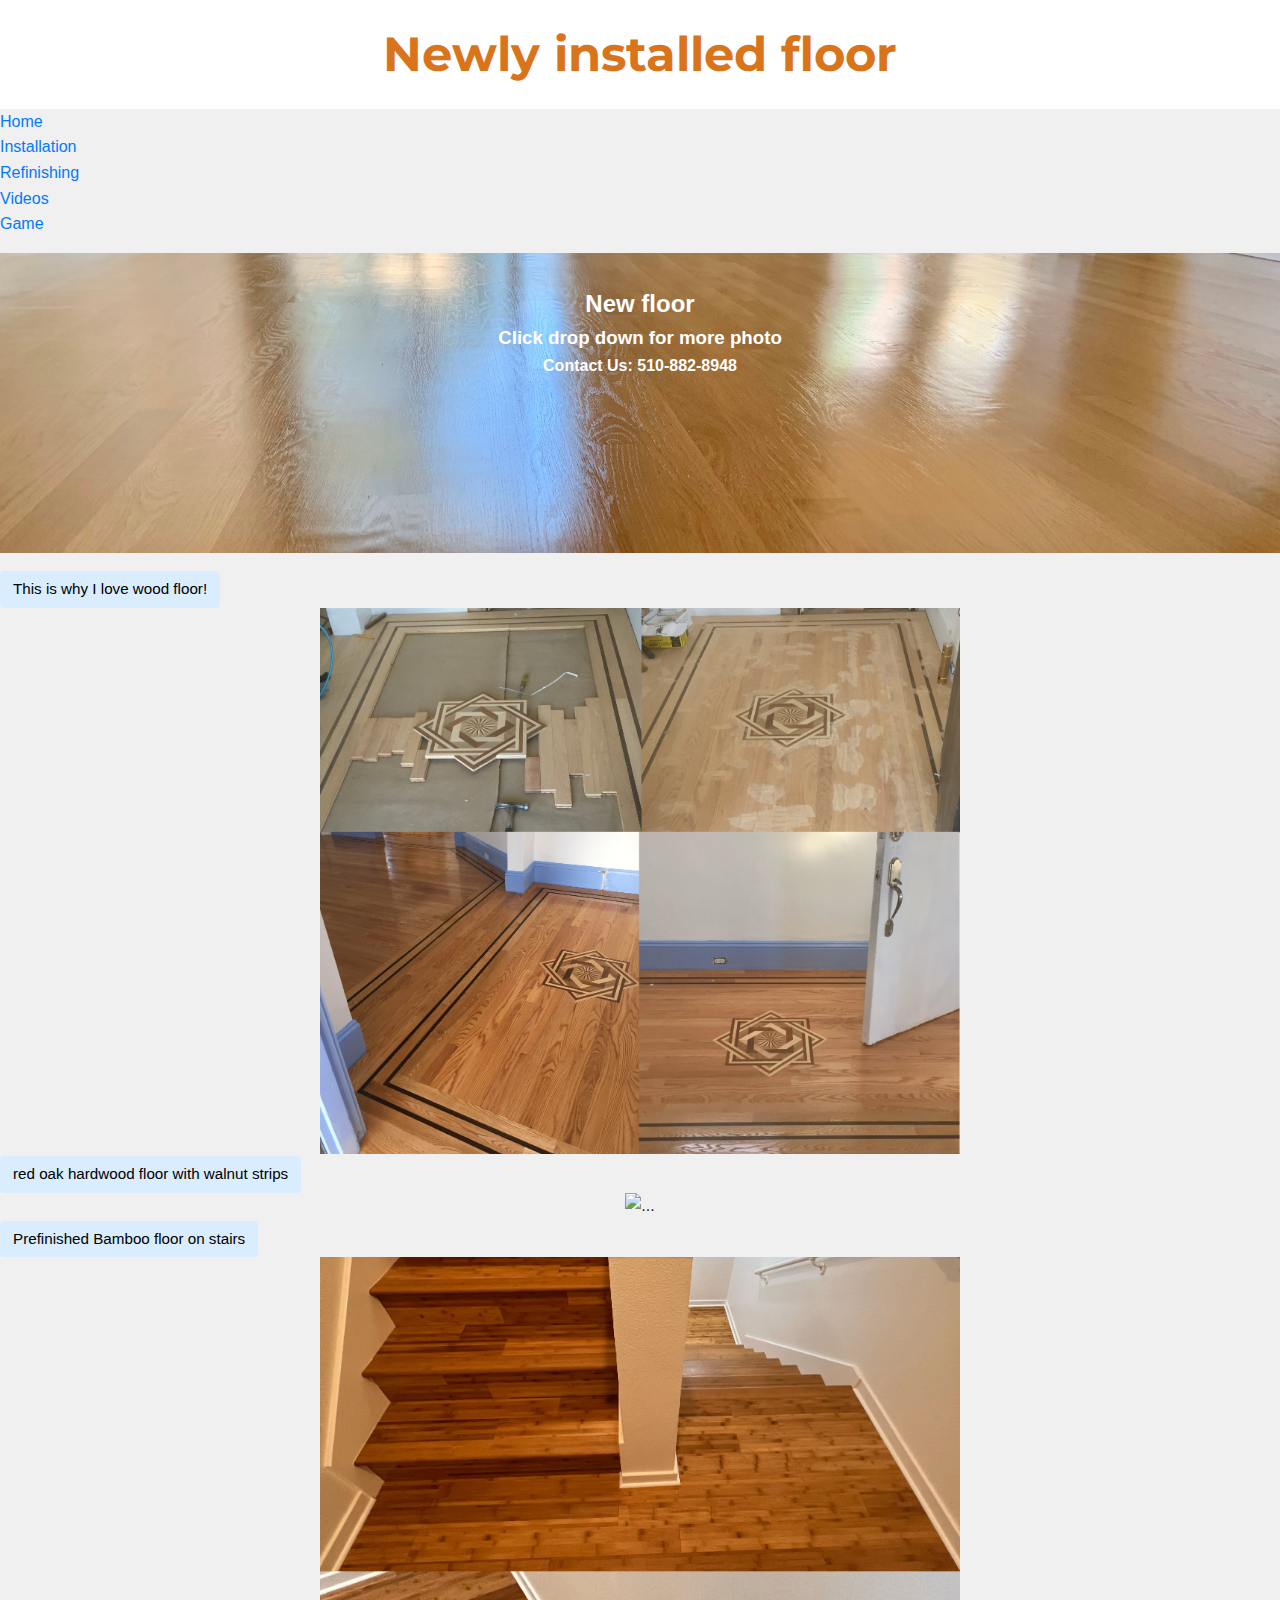
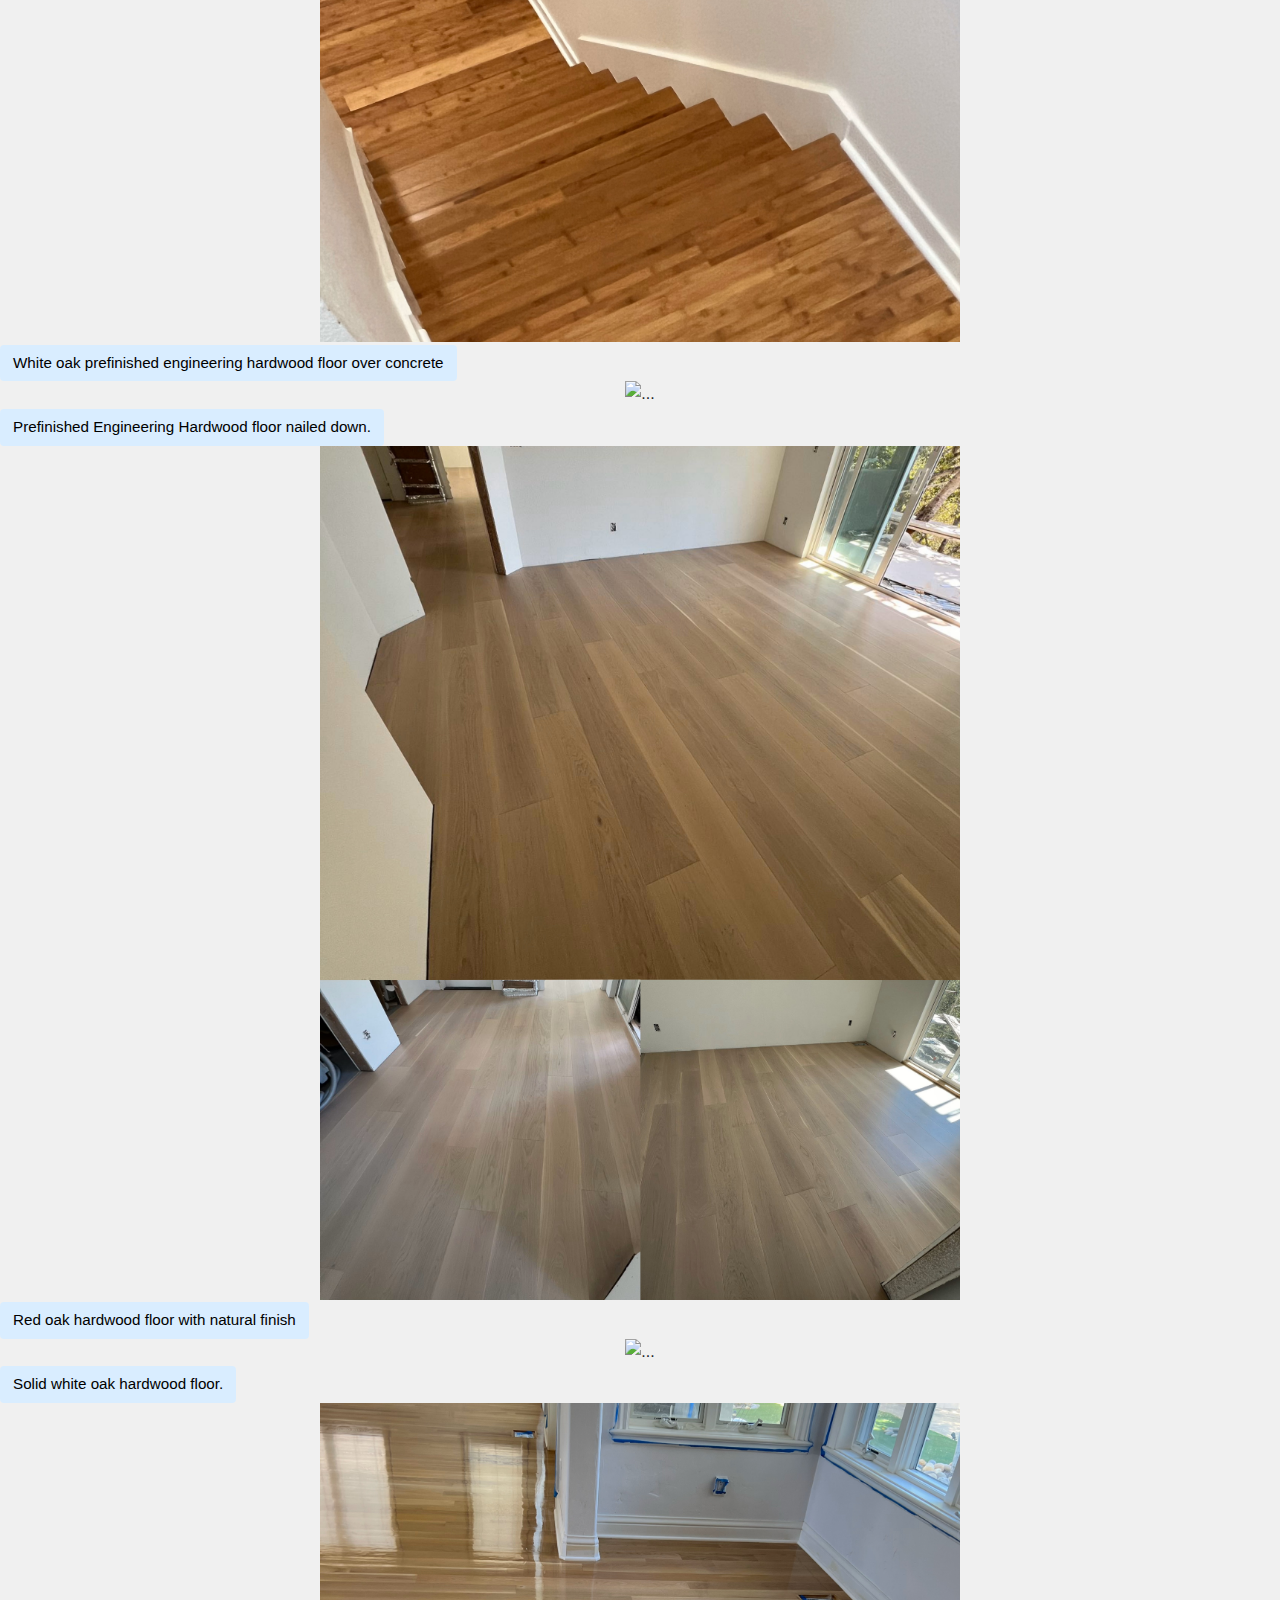
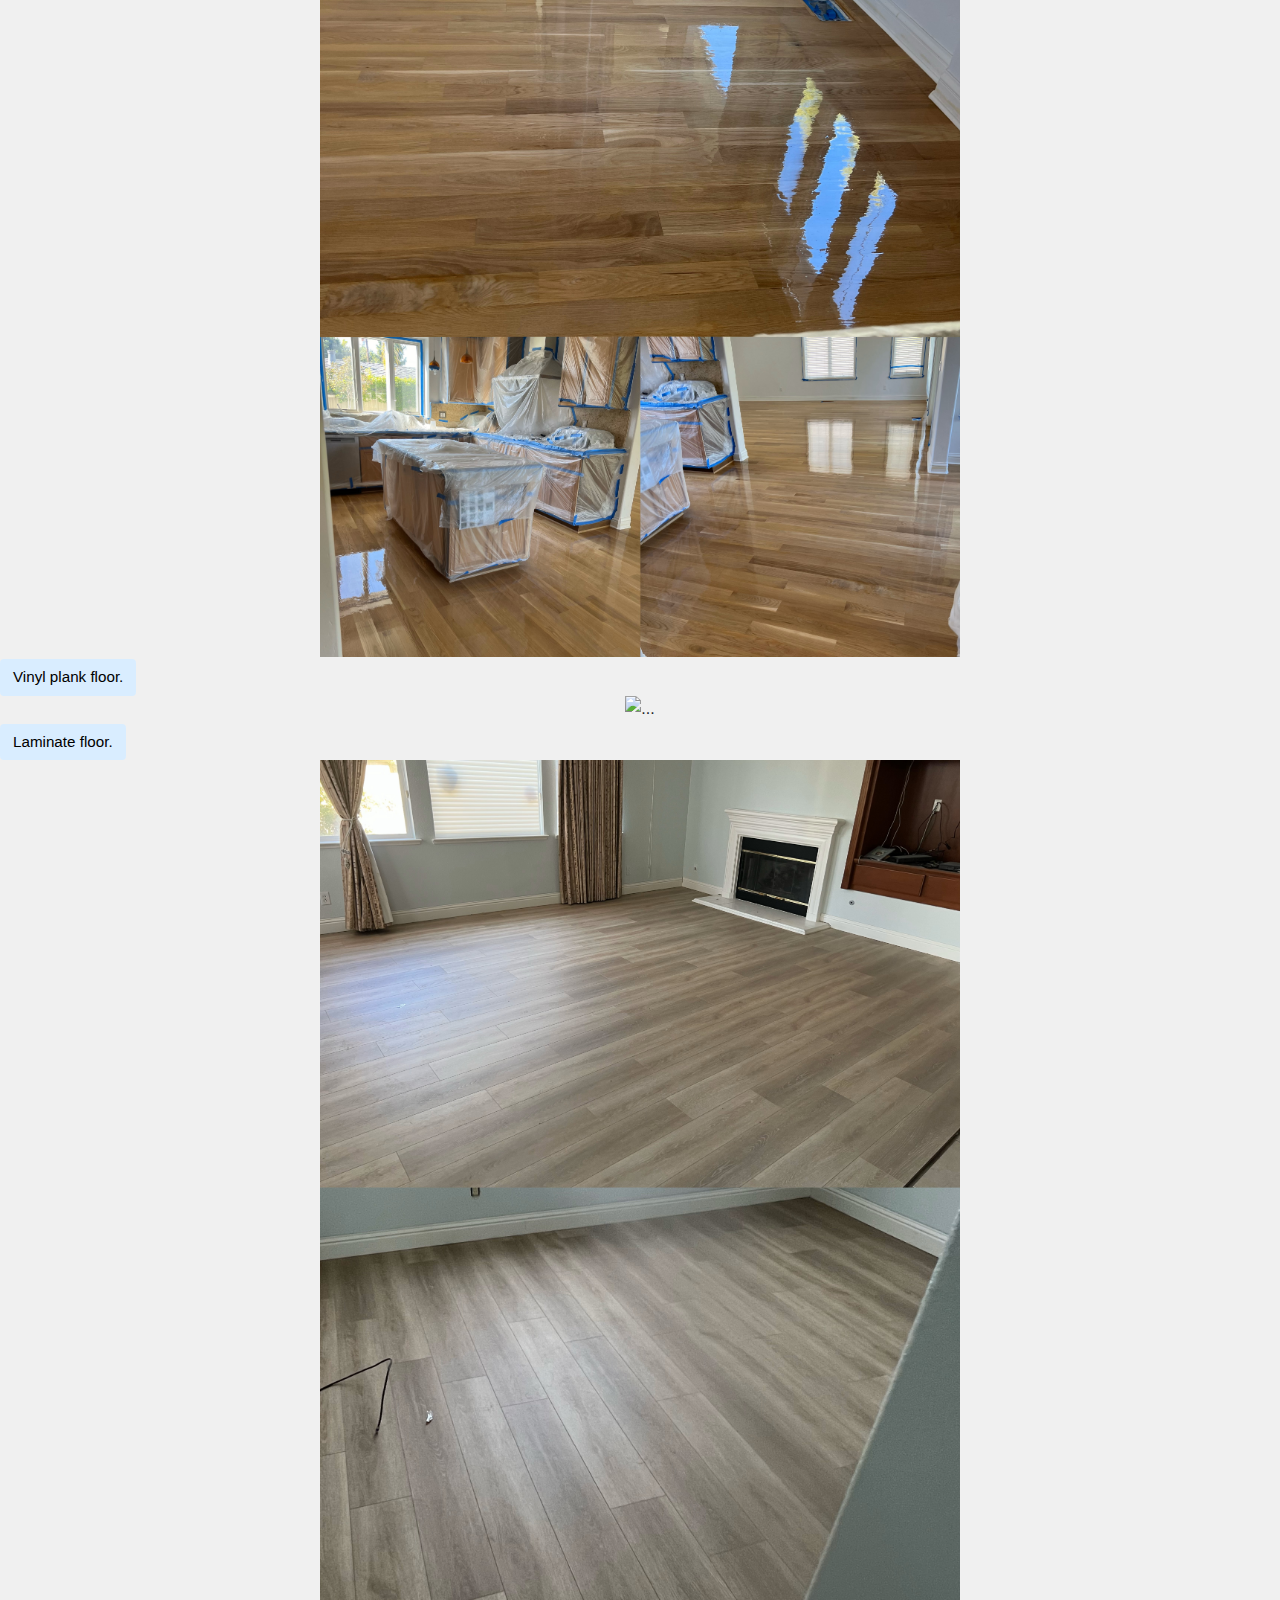
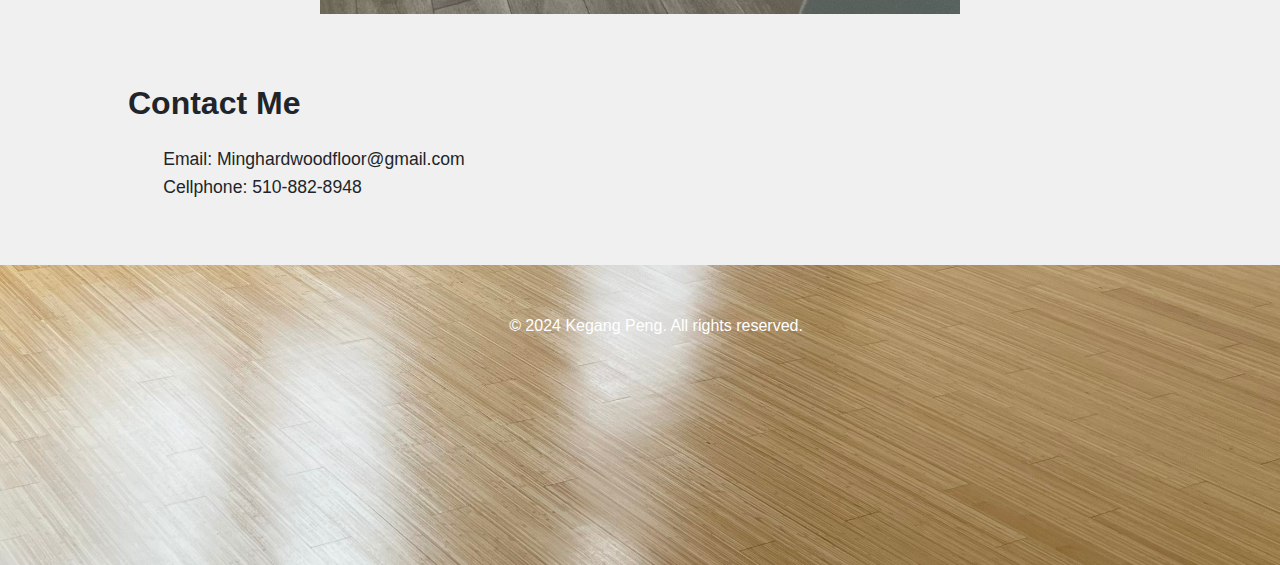
==== commit e1c2e843: "12/23/2024 installation page done" ====
--- a/Installation.html
+++ b/Installation.html
@@ -55,13 +55,13 @@
             <div class="accordion-item">
               <h2 class="accordion-header" id="headingTwo">
                 <button class="accordion-button collapsed" type="button" data-bs-toggle="collapse" data-bs-target="#collapseTwo" aria-expanded="false" aria-controls="collapseTwo">
-                  2 1/4 inch red oak hardwood floor refinished with waterbased finish
+                  red oak hardwood floor with walnut strips
                 </button>
               </h2>
               <div id="collapseTwo" class="accordion-collapse collapse" aria-labelledby="headingTwo" data-bs-parent="#accordionExample">
                 <div class="accordion-body">
                     <div class="imageposition">
-                        <img src="5.png" alt="...">
+                        <img src="install7.jpg" alt="...">
                     </div>
                 </div>
               </div>
@@ -69,13 +69,13 @@
             <div class="accordion-item">
               <h2 class="accordion-header" id="headingThree">
                 <button class="accordion-button collapsed" type="button" data-bs-toggle="collapse" data-bs-target="#collapseThree" aria-expanded="false" aria-controls="collapseThree">
-                  Water damaged floor stained with Dark Walnut
+                  Prefinished Bamboo floor on stairs
                 </button>
               </h2>
               <div id="collapseThree" class="accordion-collapse collapse" aria-labelledby="headingThree" data-bs-parent="#accordionExample">
                 <div class="accordion-body">
                     <div class="imageposition">
-                        <img src="4.png" alt="...">
+                        <img src="install9.jpg" alt="...">
                     </div>
                  </div>
               </div>
@@ -83,13 +83,13 @@
             <div class="accordion-item">
                 <h2 class="accordion-header" id="headingFour">
                   <button class="accordion-button collapsed" type="button" data-bs-toggle="collapse" data-bs-target="#collapseFour" aria-expanded="false" aria-controls="collapseFour">
-                    Before vs after! Better than expected
+                    White oak prefinished engineering hardwood floor over concrete
                   </button>
                 </h2>
                 <div id="collapseFour" class="accordion-collapse collapse" aria-labelledby="headingFour" data-bs-parent="#accordionExample">
                   <div class="accordion-body">
                       <div class="imageposition">
-                          <img src="3.png" alt="...">
+                          <img src="install5.jpg" alt="...">
                       </div>
                   </div>
                 </div>
@@ -97,13 +97,13 @@
               <div class="accordion-item">
                 <h2 class="accordion-header" id="headingFive">
                   <button class="accordion-button collapsed" type="button" data-bs-toggle="collapse" data-bs-target="#collapseFive" aria-expanded="false" aria-controls="collapseFive">
-                    Oil based natural red oak finish
+                    Prefinished Engineering Hardwood floor nailed down.
                   </button>
                 </h2>
                 <div id="collapseFive" class="accordion-collapse collapse" aria-labelledby="headingFive" data-bs-parent="#accordionExample">
                   <div class="accordion-body">
                       <div class="imageposition">
-                          <img src="2.png" alt="...">
+                          <img src="install1.jpg" alt="...">
                       </div>
                   </div>
                 </div>
@@ -111,17 +111,62 @@
               <div class="accordion-item">
                 <h2 class="accordion-header" id="headingSix">
                   <button class="accordion-button collapsed" type="button" data-bs-toggle="collapse" data-bs-target="#collapseSix" aria-expanded="false" aria-controls="collapseSix">
-                    Bamboo floor with oil base natural finish
+                    Red oak hardwood floor with natural finish
                   </button>
                 </h2>
                 <div id="collapseSix" class="accordion-collapse collapse" aria-labelledby="headingSix" data-bs-parent="#accordionExample">
                   <div class="accordion-body">
                       <div class="imageposition">
-                          <img src="1.png" alt="...">
+                          <img src="install2.jpg" alt="...">
                       </div>
                    </div>
                 </div>
               </div>
+              <div class="accordion-item">
+                <h2 class="accordion-header" id="heading7">
+                  <button class="accordion-button collapsed" type="button" data-bs-toggle="collapse" data-bs-target="#collapse7" aria-expanded="false" aria-controls="collapse7">
+                    Solid white oak hardwood floor.
+                  </button>
+                </h2>
+                <div id="collapse7" class="accordion-collapse collapse" aria-labelledby="heading7" data-bs-parent="#accordionExample">
+                  <div class="accordion-body">
+                      <div class="imageposition">
+                          <img src="install3.jpg" alt="...">
+                      </div>
+                  </div>
+                </div>
+              </div>
+
+              <div class="accordion-item">
+                <h2 class="accordion-header" id="heading8">
+                  <button class="accordion-button collapsed" type="button" data-bs-toggle="collapse" data-bs-target="#collapse8" aria-expanded="false" aria-controls="collapse8">
+                    Vinyl plank floor.
+                  </button>
+                </h2>
+                <div id="collapse8" class="accordion-collapse collapse" aria-labelledby="heading8" data-bs-parent="#accordionExample">
+                  <div class="accordion-body">
+                      <div class="imageposition">
+                          <img src="install6.jpg" alt="...">
+                      </div>
+                  </div>
+                </div>
+              </div>
+
+              <div class="accordion-item">
+                <h2 class="accordion-header" id="heading9">
+                  <button class="accordion-button collapsed" type="button" data-bs-toggle="collapse" data-bs-target="#collapse9" aria-expanded="false" aria-controls="collapse9">
+                    Laminate floor.
+                  </button>
+                </h2>
+                <div id="collapse9" class="accordion-collapse collapse" aria-labelledby="heading9" data-bs-parent="#accordionExample">
+                  <div class="accordion-body">
+                      <div class="imageposition">
+                          <img src="install8.jpg" alt="...">
+                      </div>
+                  </div>
+                </div>
+              </div>
+
           </div>
 
 
--- a/styles.css
+++ b/styles.css
@@ -86,7 +86,7 @@
 }
 
 .imageposition img {
-    max-width: 100%;              /* Ensure the image does not overflow the container */
+    max-width: 50%;              /* Ensure the image does not overflow the container */
     height: auto;                 /* Maintain aspect ratio */
 }
 
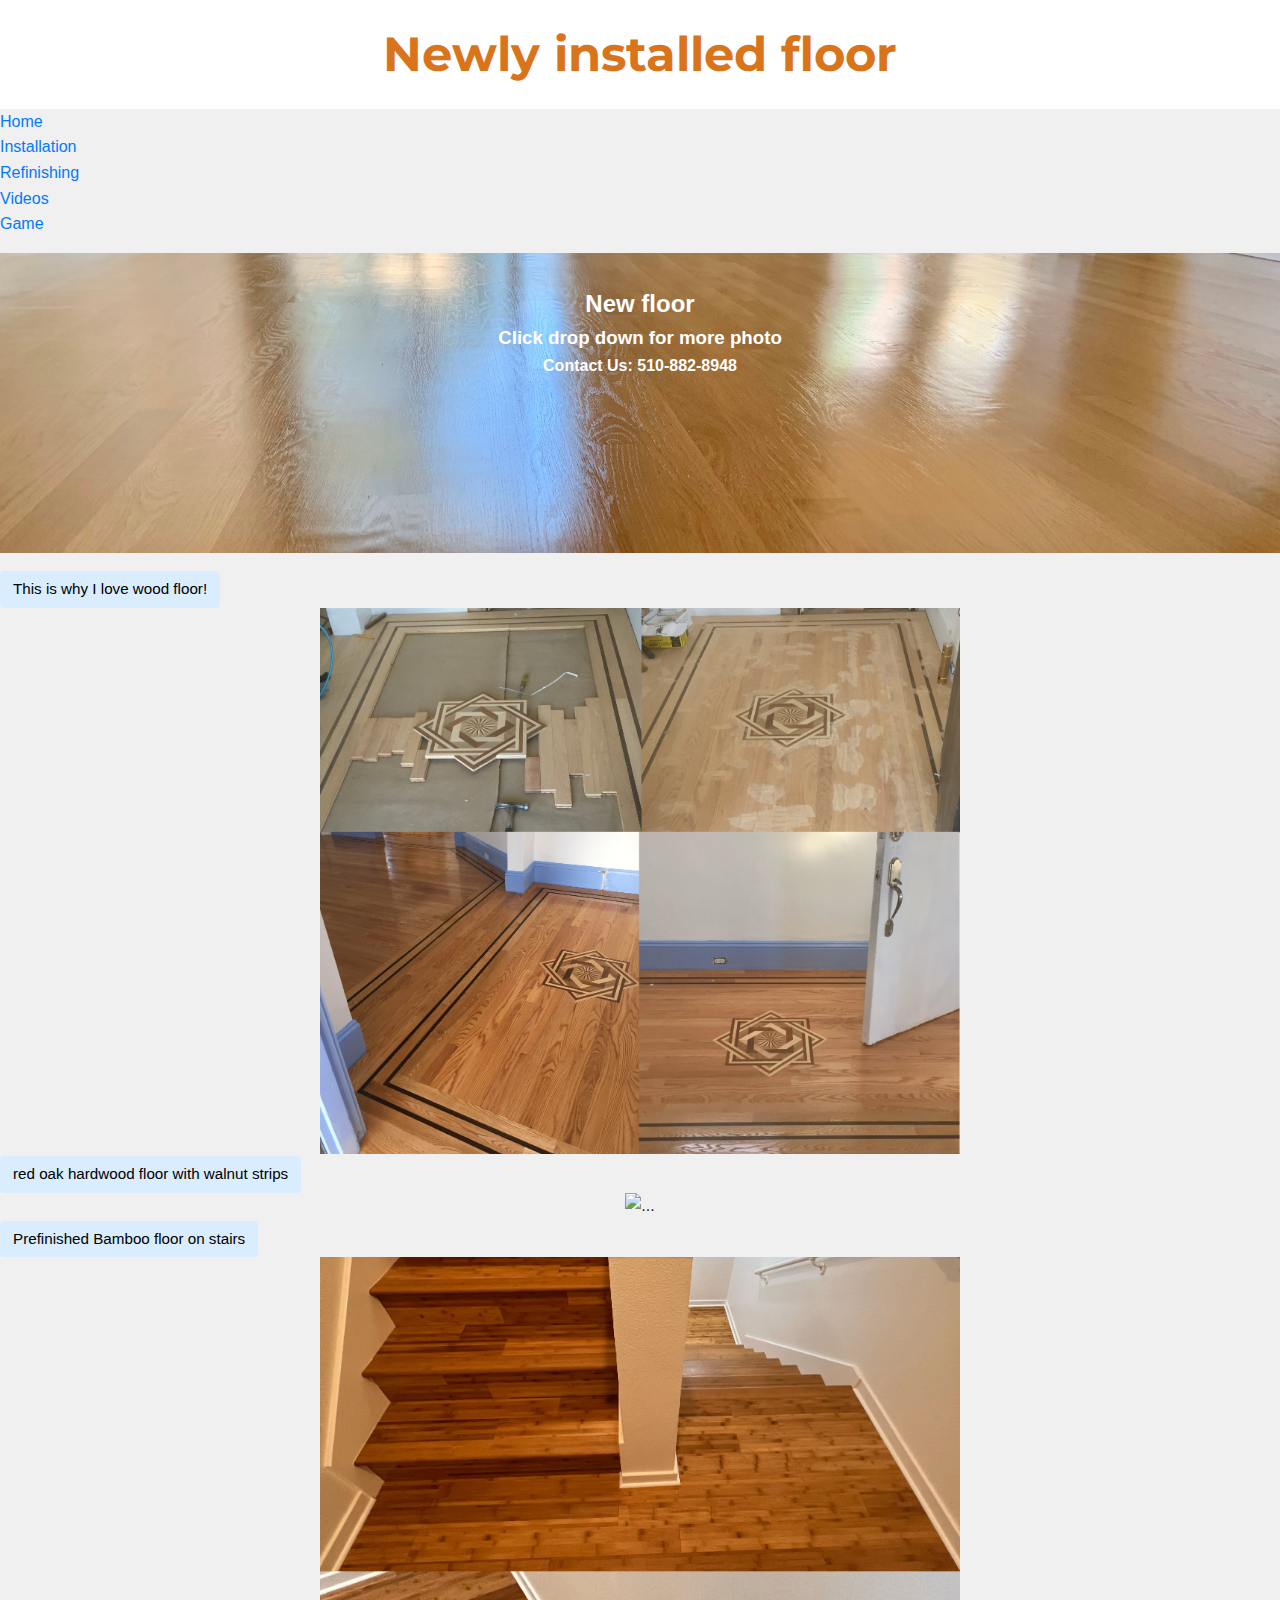
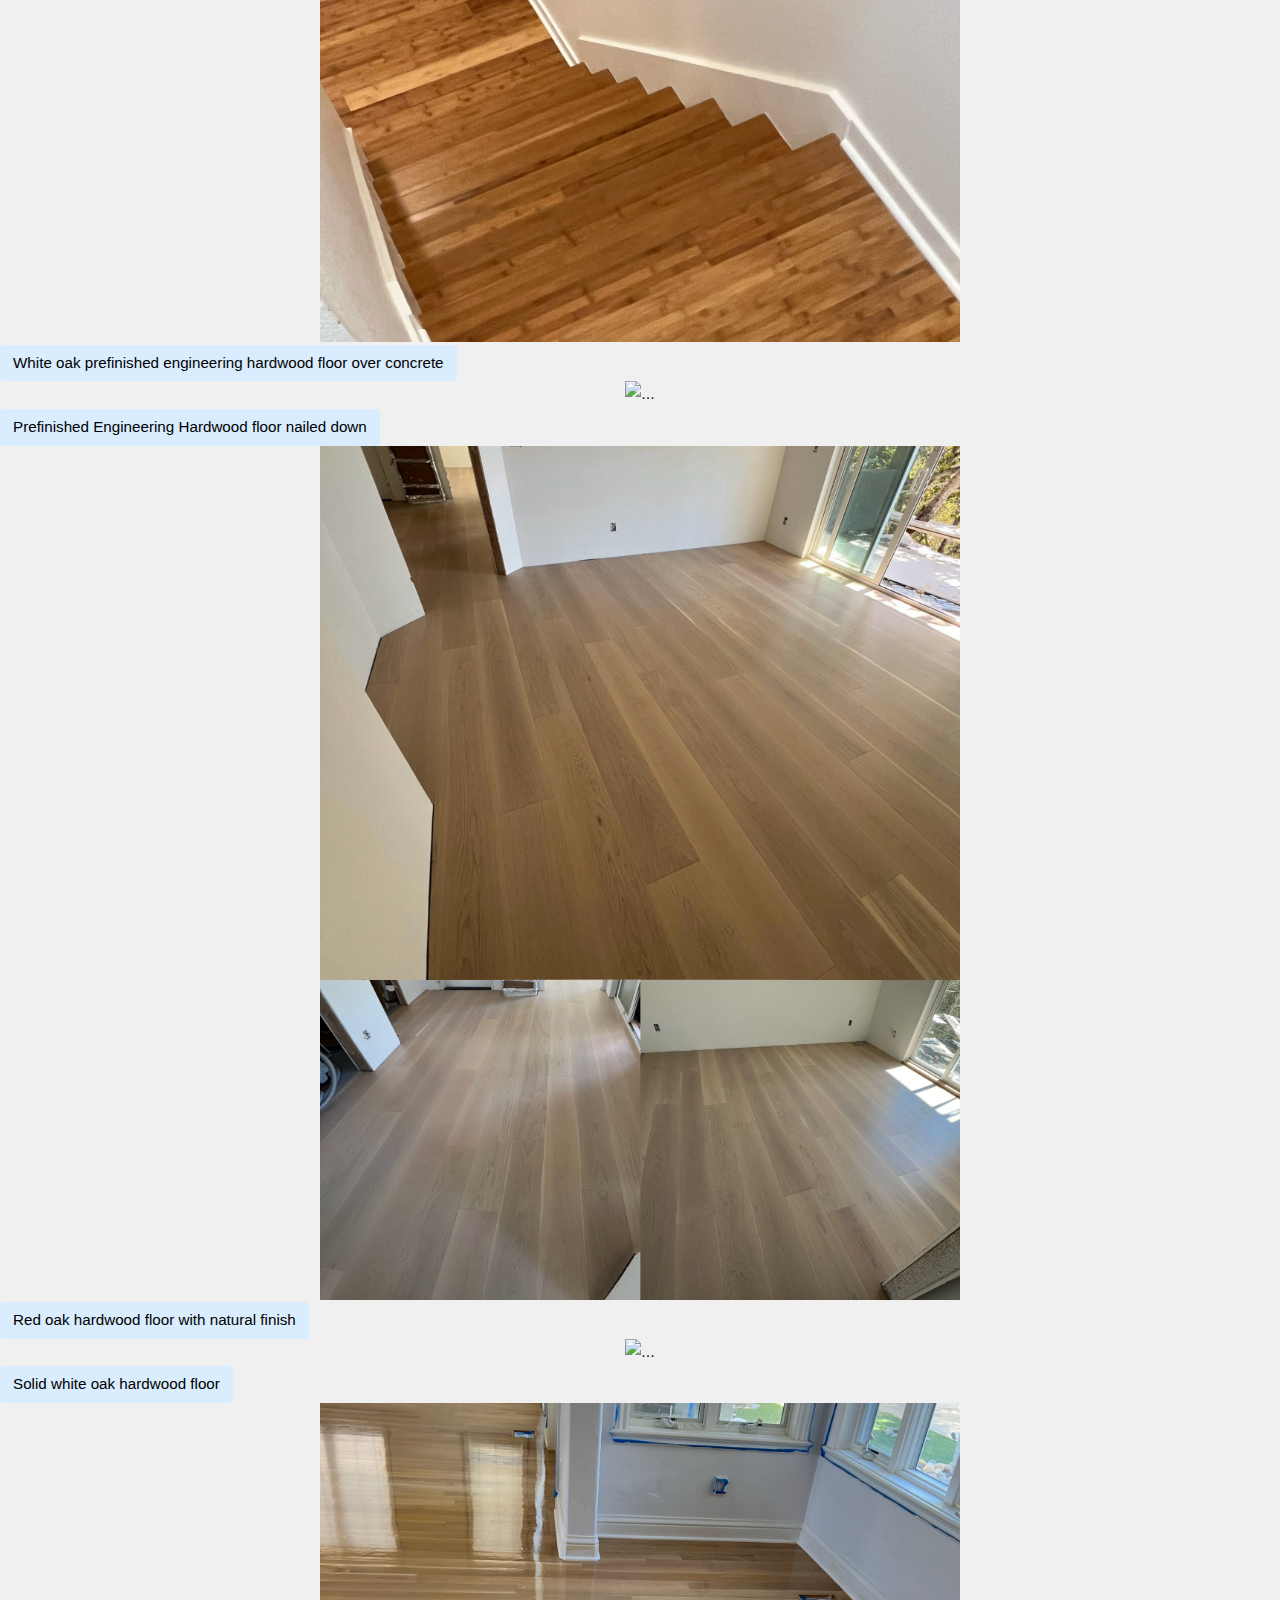
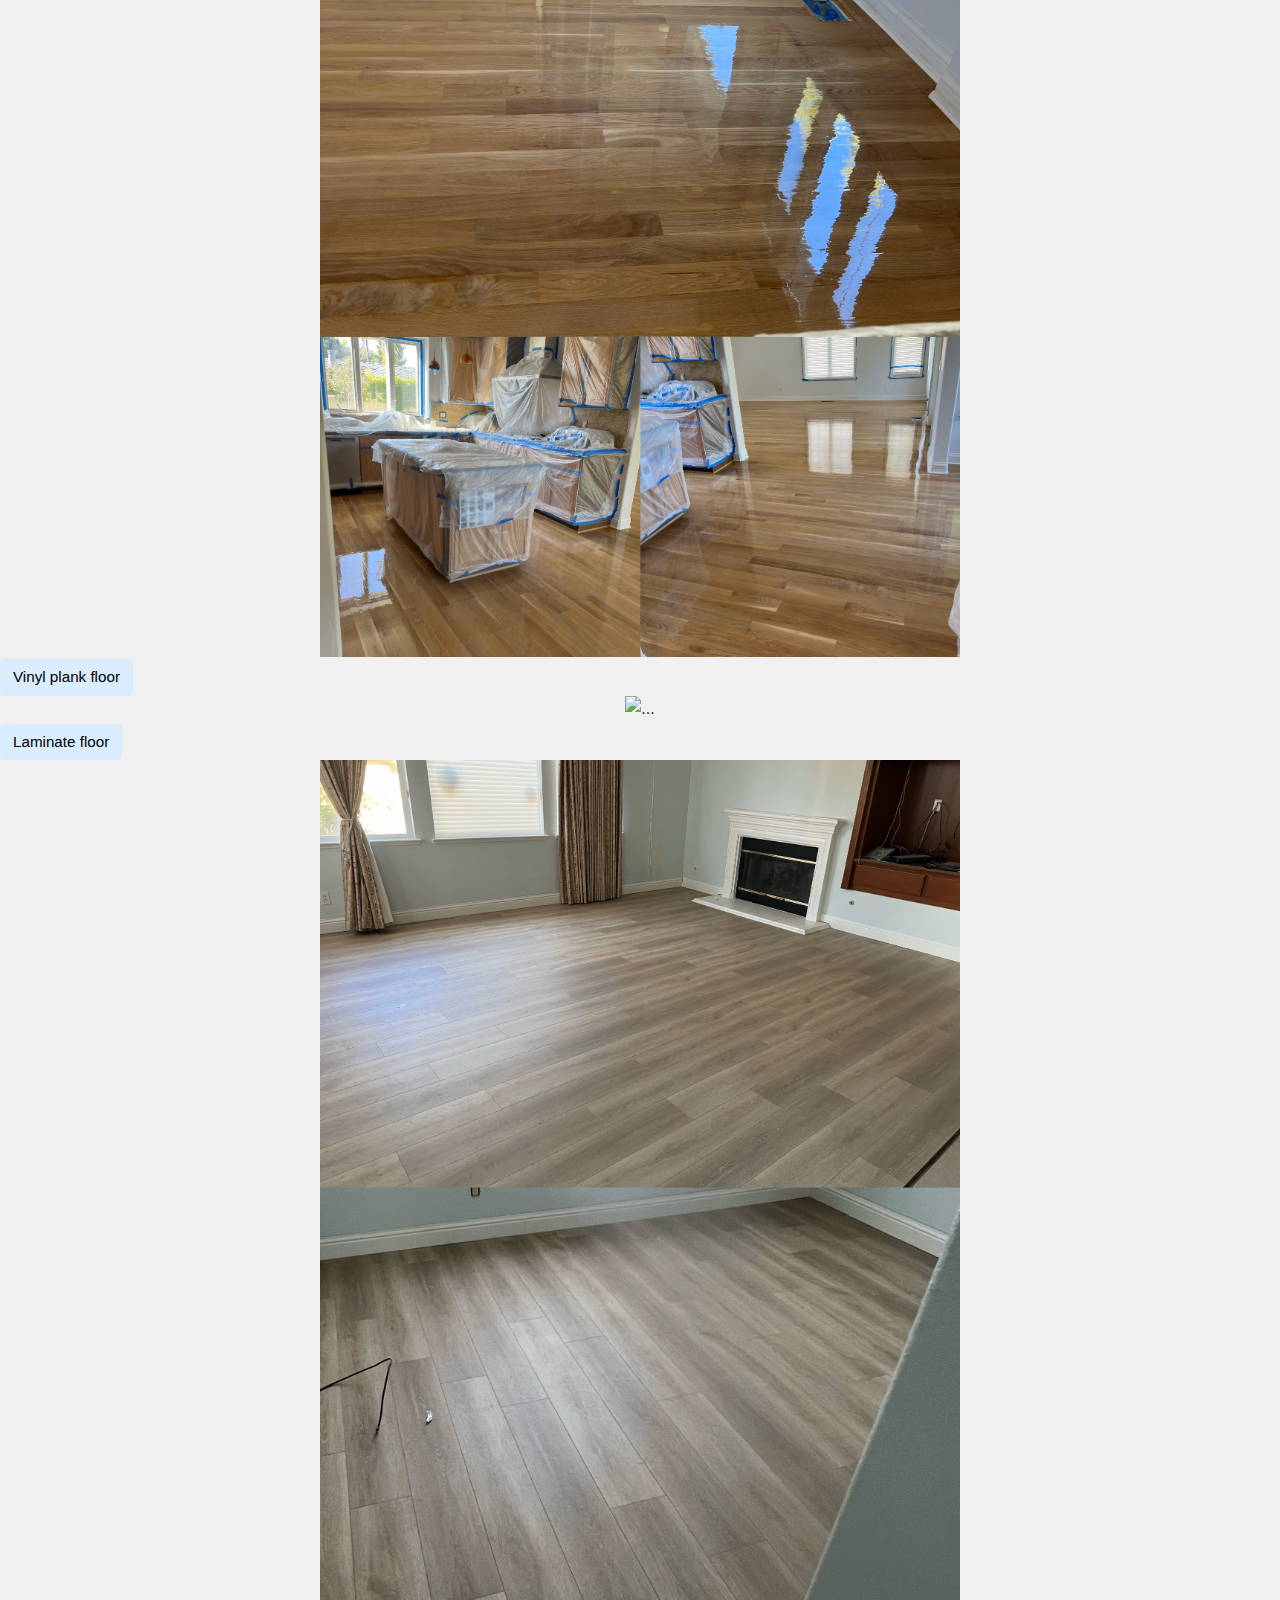
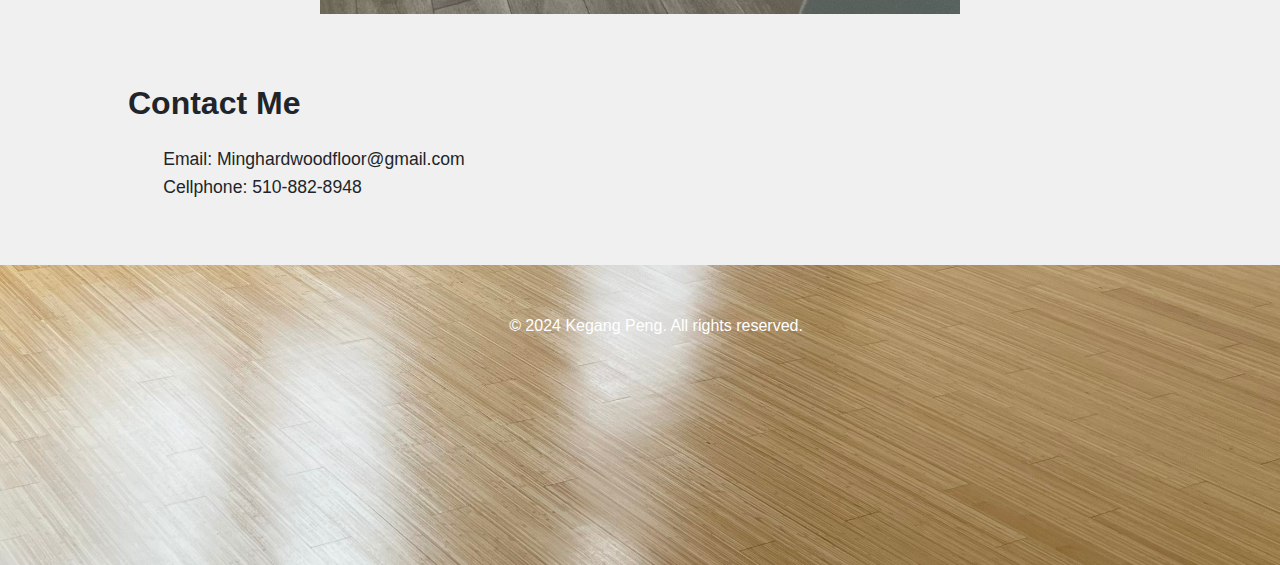
==== commit b76c6eb6: "12/23/2024 installation page done 2.0" ====
--- a/Installation.html
+++ b/Installation.html
@@ -97,7 +97,7 @@
               <div class="accordion-item">
                 <h2 class="accordion-header" id="headingFive">
                   <button class="accordion-button collapsed" type="button" data-bs-toggle="collapse" data-bs-target="#collapseFive" aria-expanded="false" aria-controls="collapseFive">
-                    Prefinished Engineering Hardwood floor nailed down.
+                    Prefinished Engineering Hardwood floor nailed down
                   </button>
                 </h2>
                 <div id="collapseFive" class="accordion-collapse collapse" aria-labelledby="headingFive" data-bs-parent="#accordionExample">
@@ -125,7 +125,7 @@
               <div class="accordion-item">
                 <h2 class="accordion-header" id="heading7">
                   <button class="accordion-button collapsed" type="button" data-bs-toggle="collapse" data-bs-target="#collapse7" aria-expanded="false" aria-controls="collapse7">
-                    Solid white oak hardwood floor.
+                    Solid white oak hardwood floor
                   </button>
                 </h2>
                 <div id="collapse7" class="accordion-collapse collapse" aria-labelledby="heading7" data-bs-parent="#accordionExample">
@@ -140,7 +140,7 @@
               <div class="accordion-item">
                 <h2 class="accordion-header" id="heading8">
                   <button class="accordion-button collapsed" type="button" data-bs-toggle="collapse" data-bs-target="#collapse8" aria-expanded="false" aria-controls="collapse8">
-                    Vinyl plank floor.
+                    Vinyl plank floor
                   </button>
                 </h2>
                 <div id="collapse8" class="accordion-collapse collapse" aria-labelledby="heading8" data-bs-parent="#accordionExample">
@@ -155,7 +155,7 @@
               <div class="accordion-item">
                 <h2 class="accordion-header" id="heading9">
                   <button class="accordion-button collapsed" type="button" data-bs-toggle="collapse" data-bs-target="#collapse9" aria-expanded="false" aria-controls="collapse9">
-                    Laminate floor.
+                    Laminate floor
                   </button>
                 </h2>
                 <div id="collapse9" class="accordion-collapse collapse" aria-labelledby="heading9" data-bs-parent="#accordionExample">
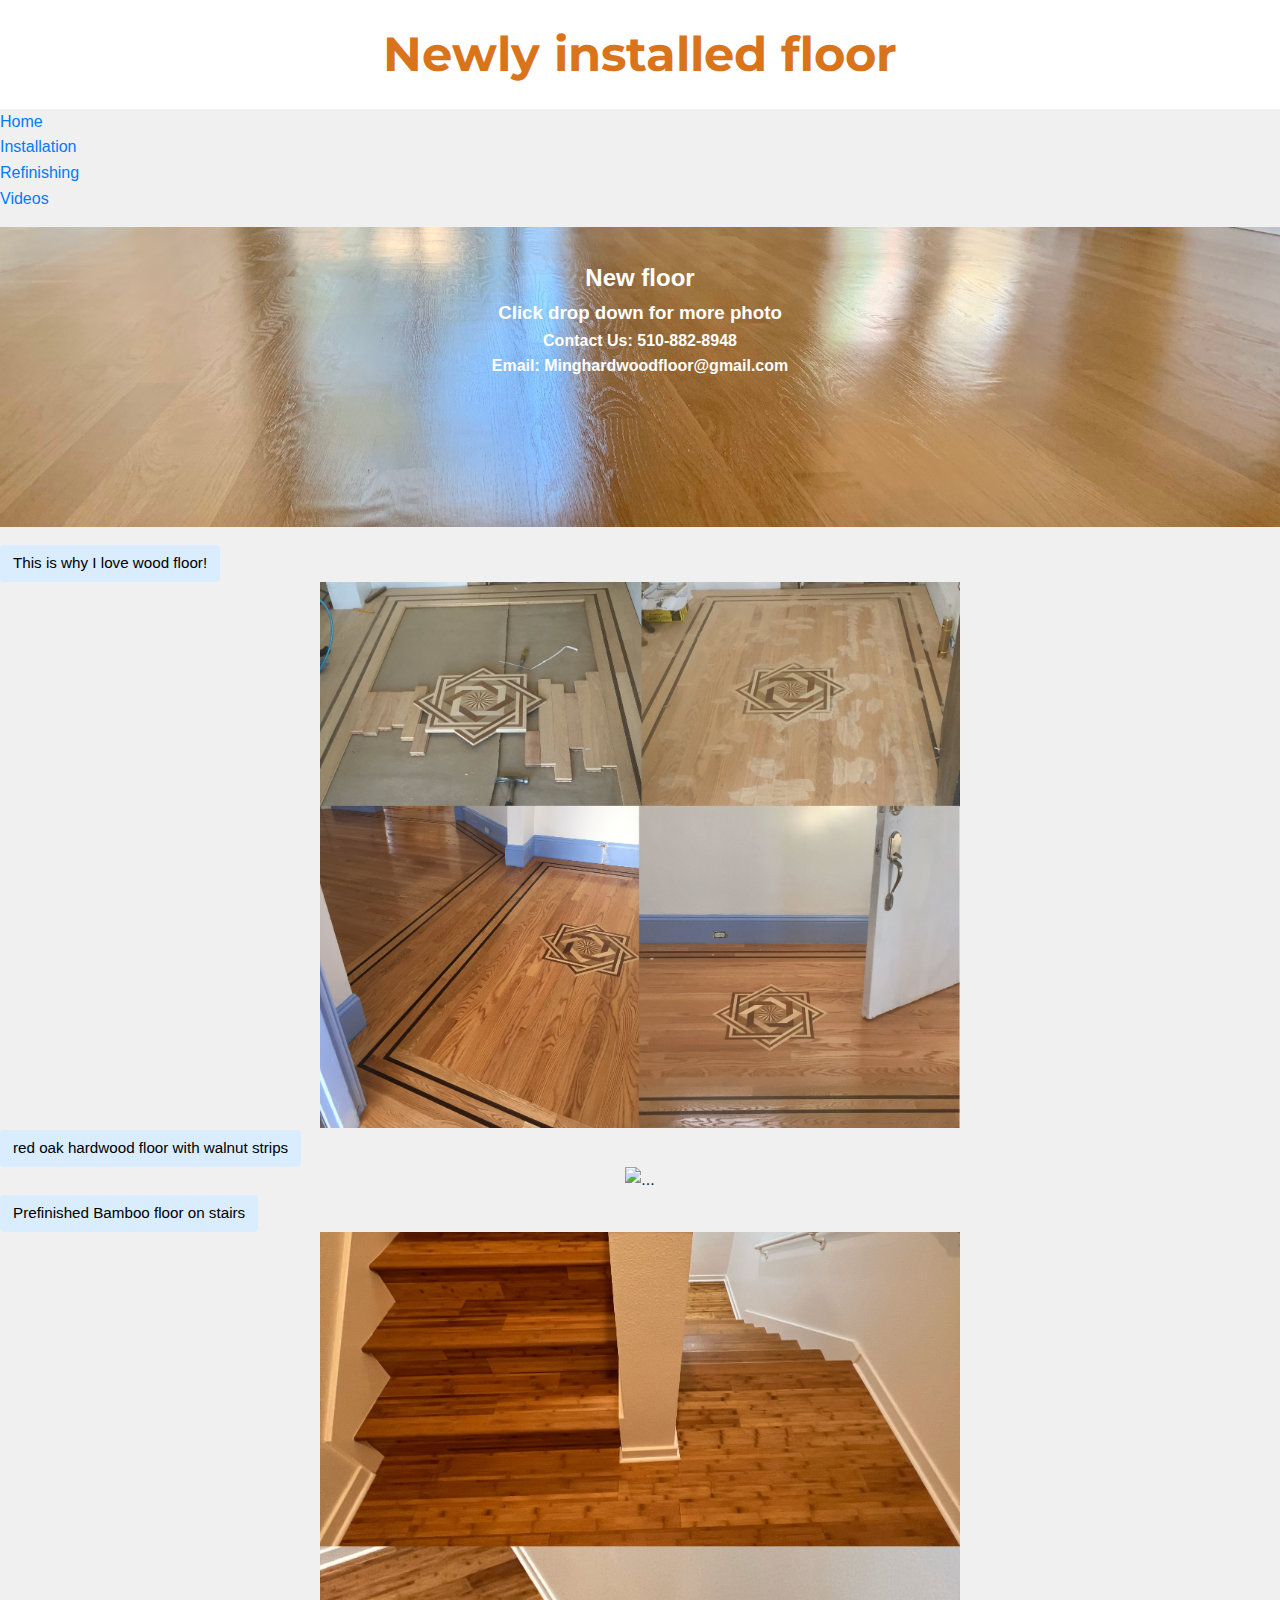
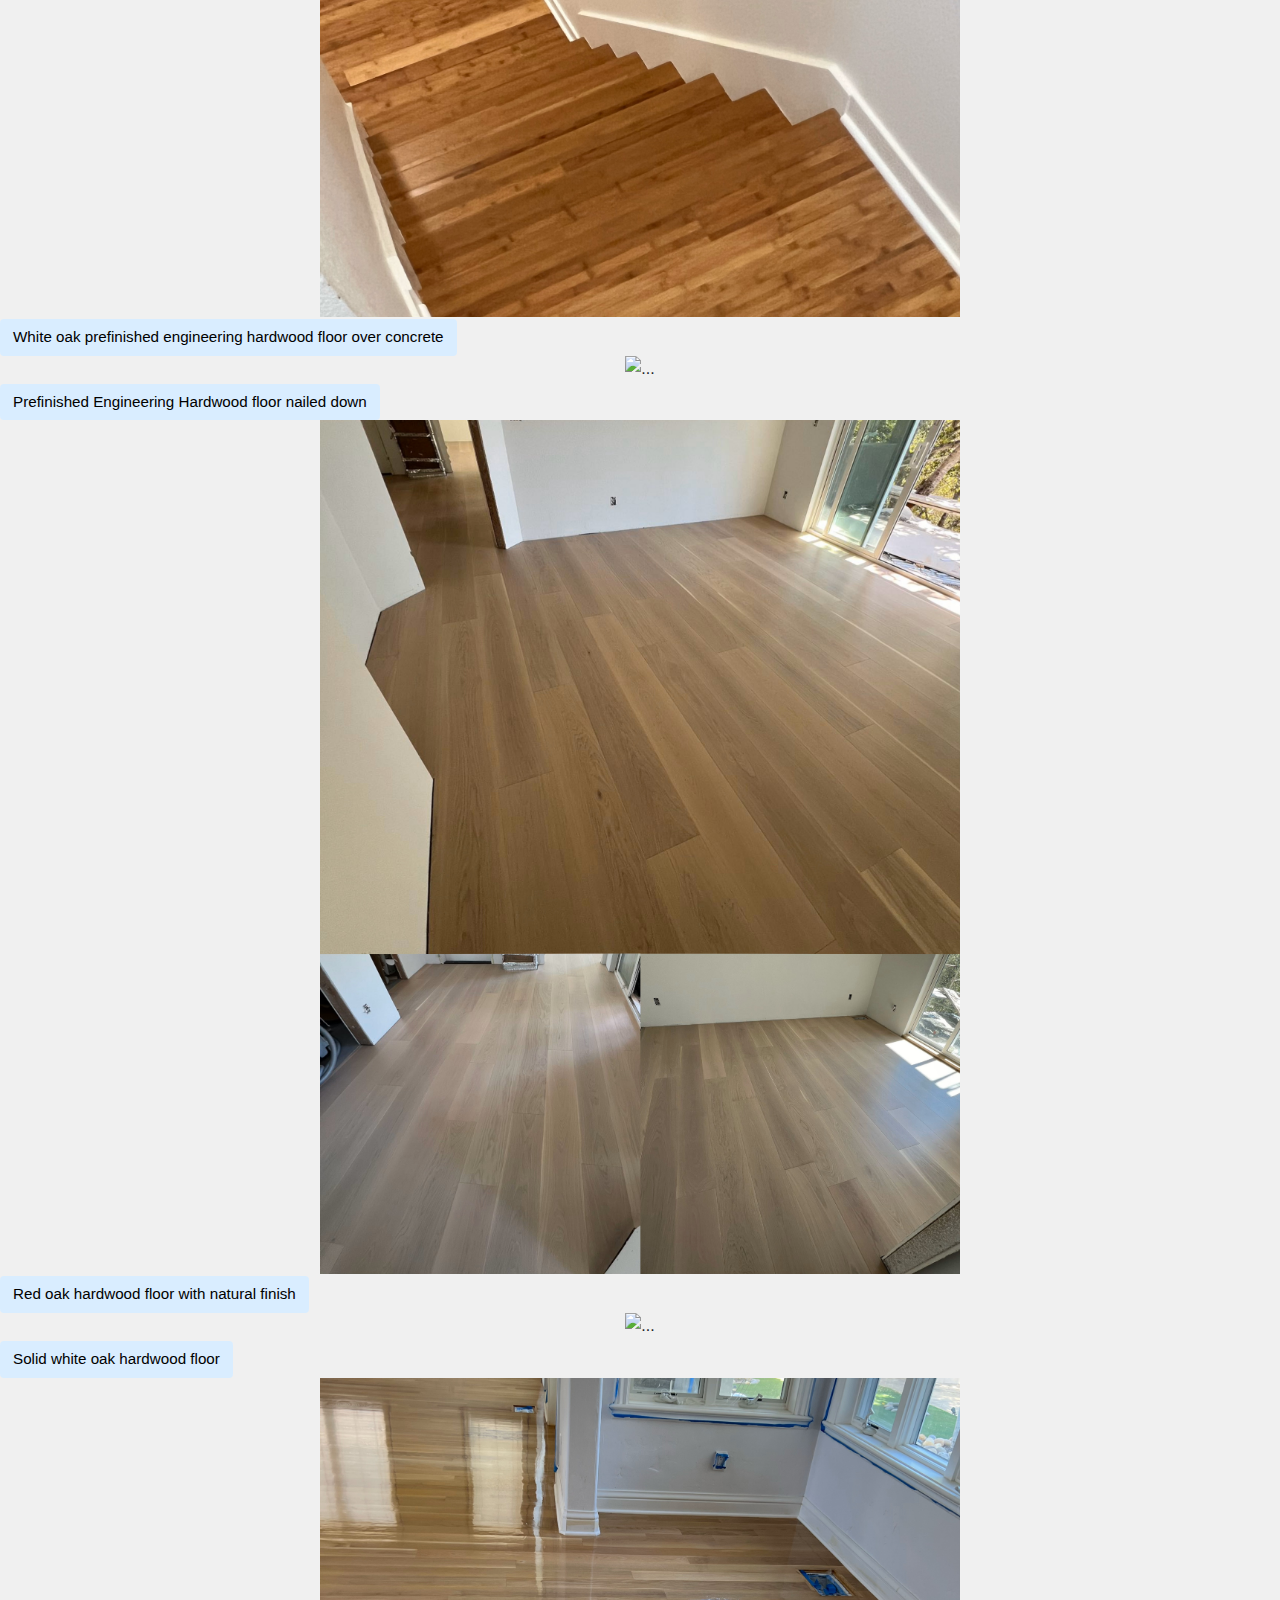
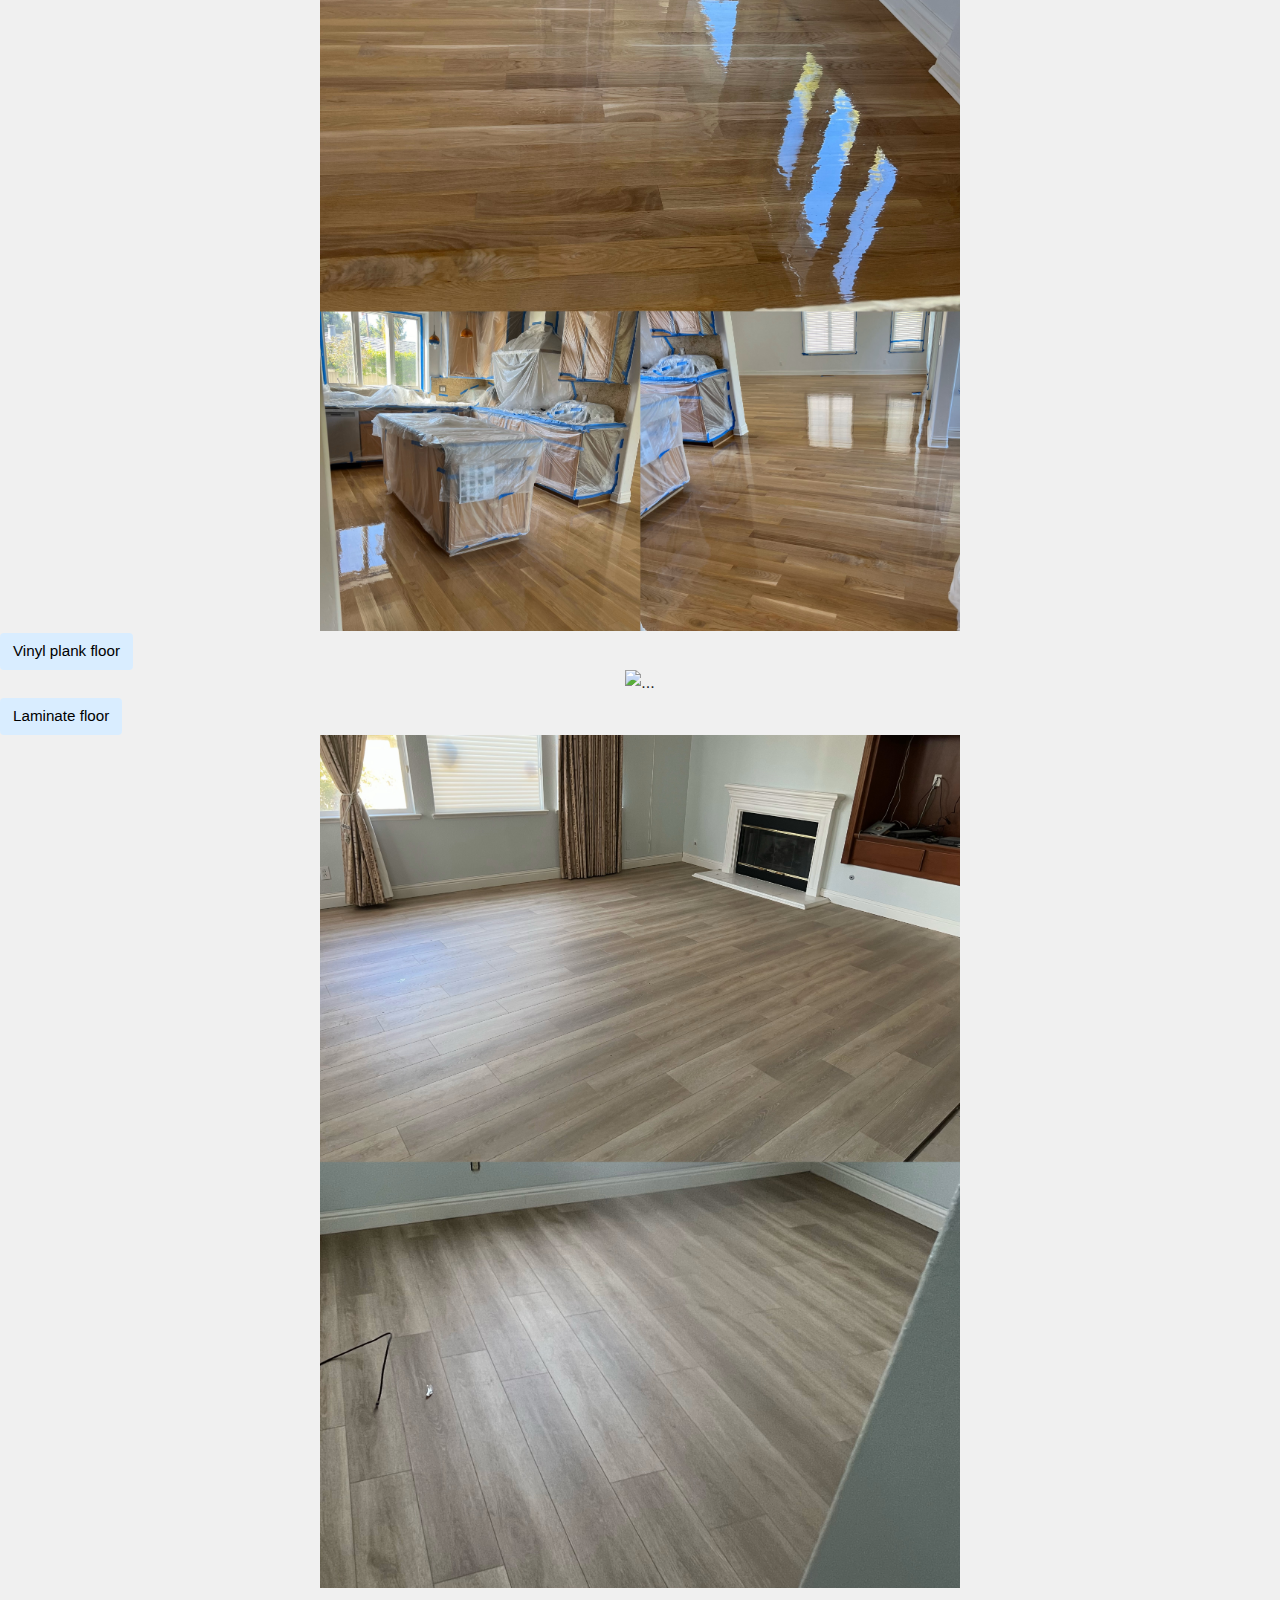
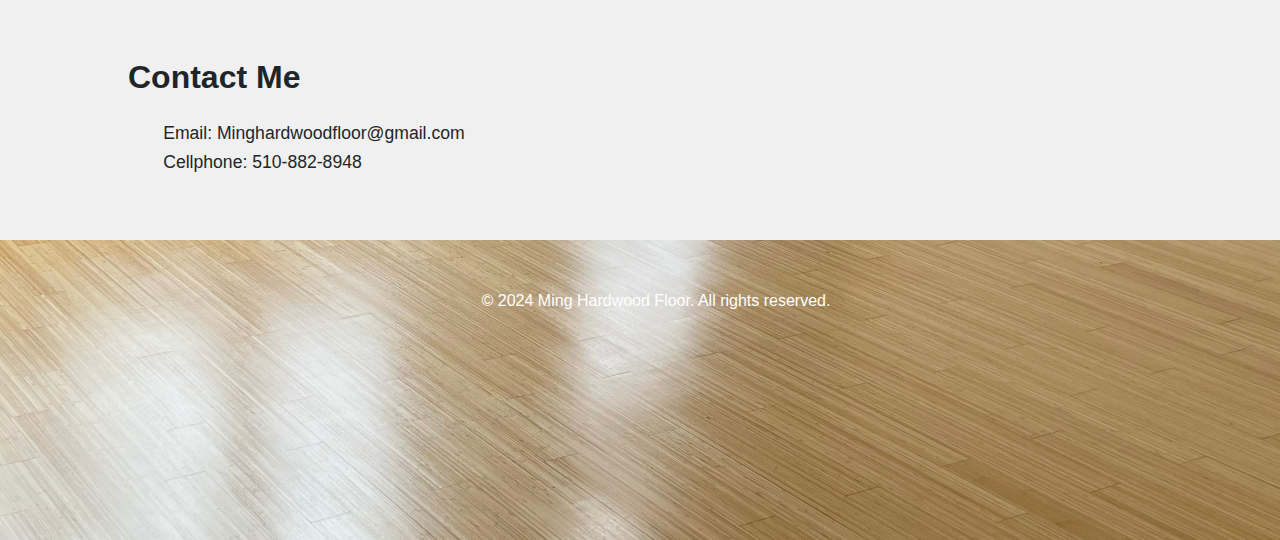
==== commit b593a72d: "12/23/2024 finished video" ====
--- a/Installation.html
+++ b/Installation.html
@@ -24,7 +24,7 @@
               <li class="breadcrumb-item"><a href="#">Installation</a></li>
               <li class="breadcrumb-item"><a href="Refinishing.html">Refinishing</a></li>
               <li class="breadcrumb-item"><a href="videos.html">Videos</a></li>
-              <li class="breadcrumb-item"><a href="game.html">Game</a></li>
+              <!-- <li class="breadcrumb-item"><a href="game.html">Game</a></li> -->
             </ol>
         </nav>
 
@@ -33,6 +33,7 @@
             <h2>New floor</h2>
             <h3>Click drop down for more photo</h3>
             <h4>Contact Us: 510-882-8948</h4>
+            <h4>Email: Minghardwoodfloor@gmail.com</h4>
           </div>
 
     </header>
@@ -185,7 +186,7 @@
 
     <footer>
       <div class="container">
-          <p>&copy; 2024 Kegang Peng. All rights reserved.</p>
+          <p>&copy; 2024 Ming Hardwood Floor. All rights reserved.</p>
       </div>
   </footer>
 
